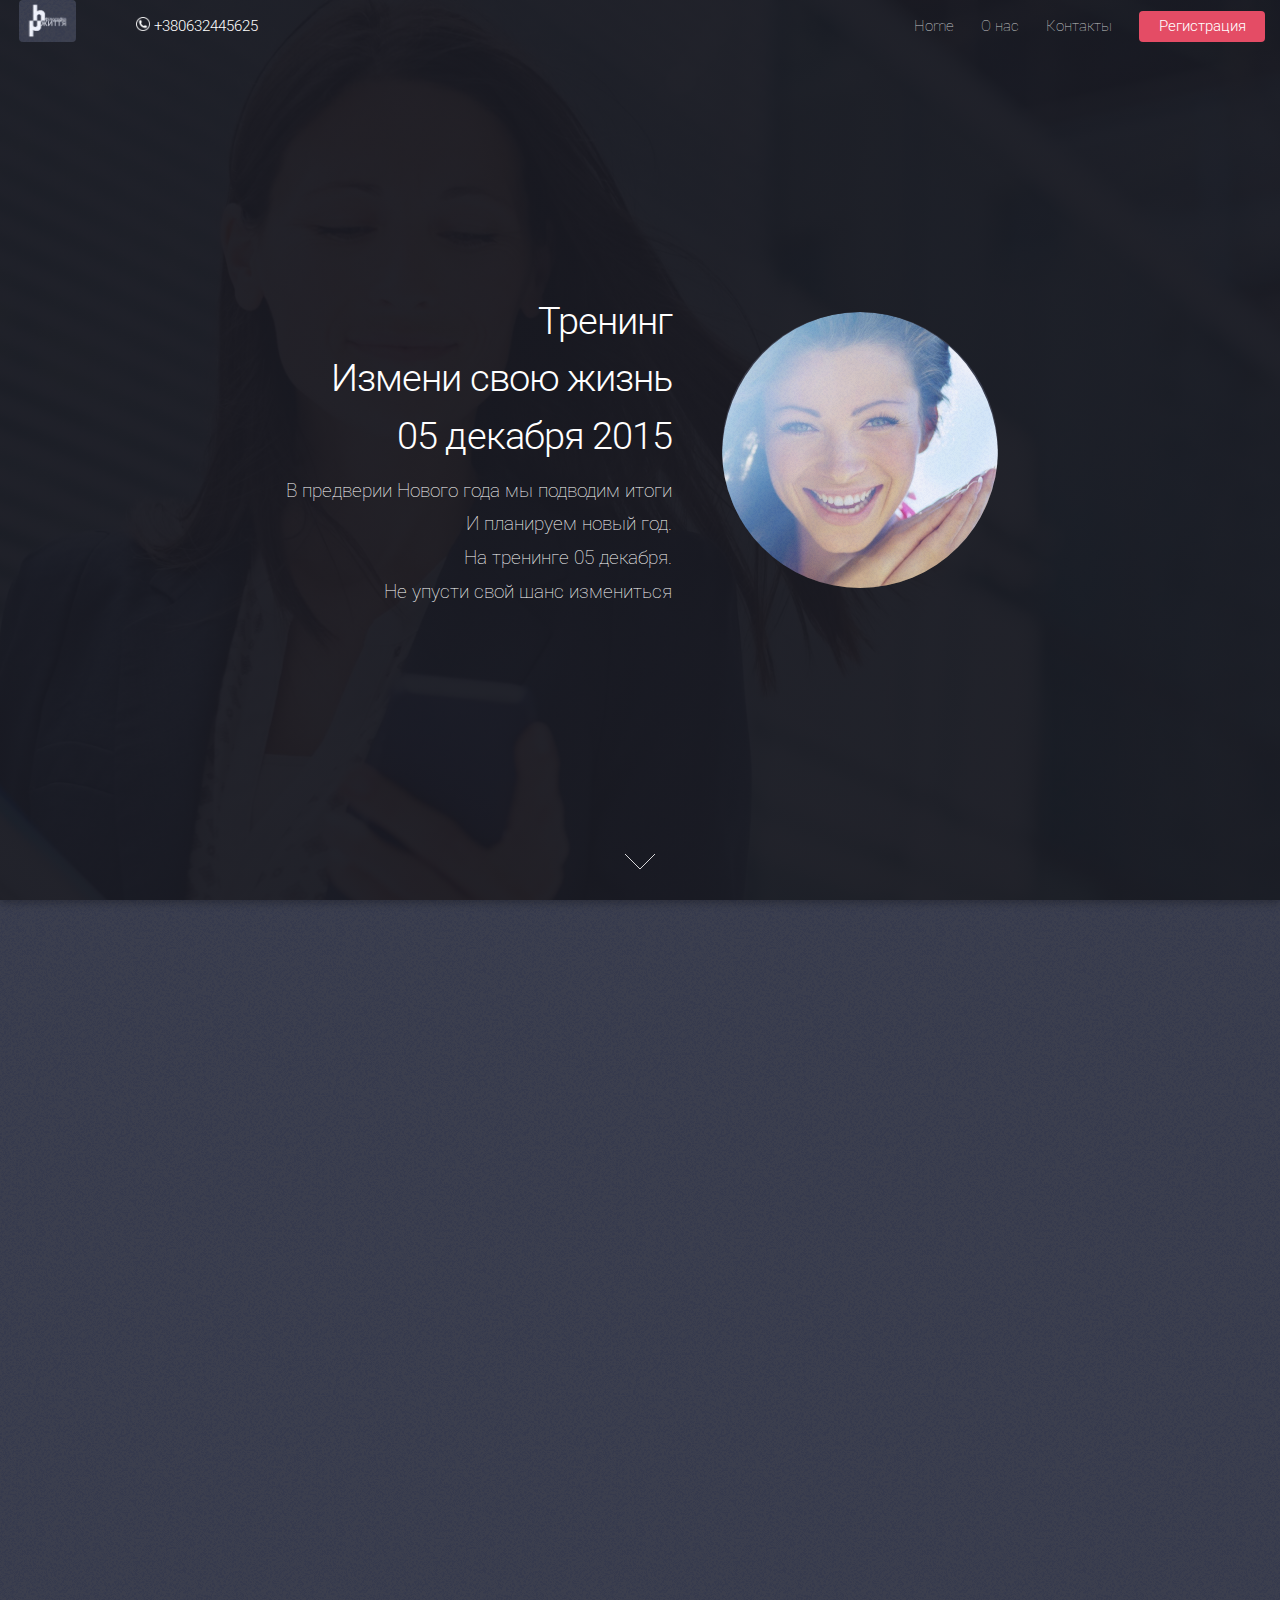
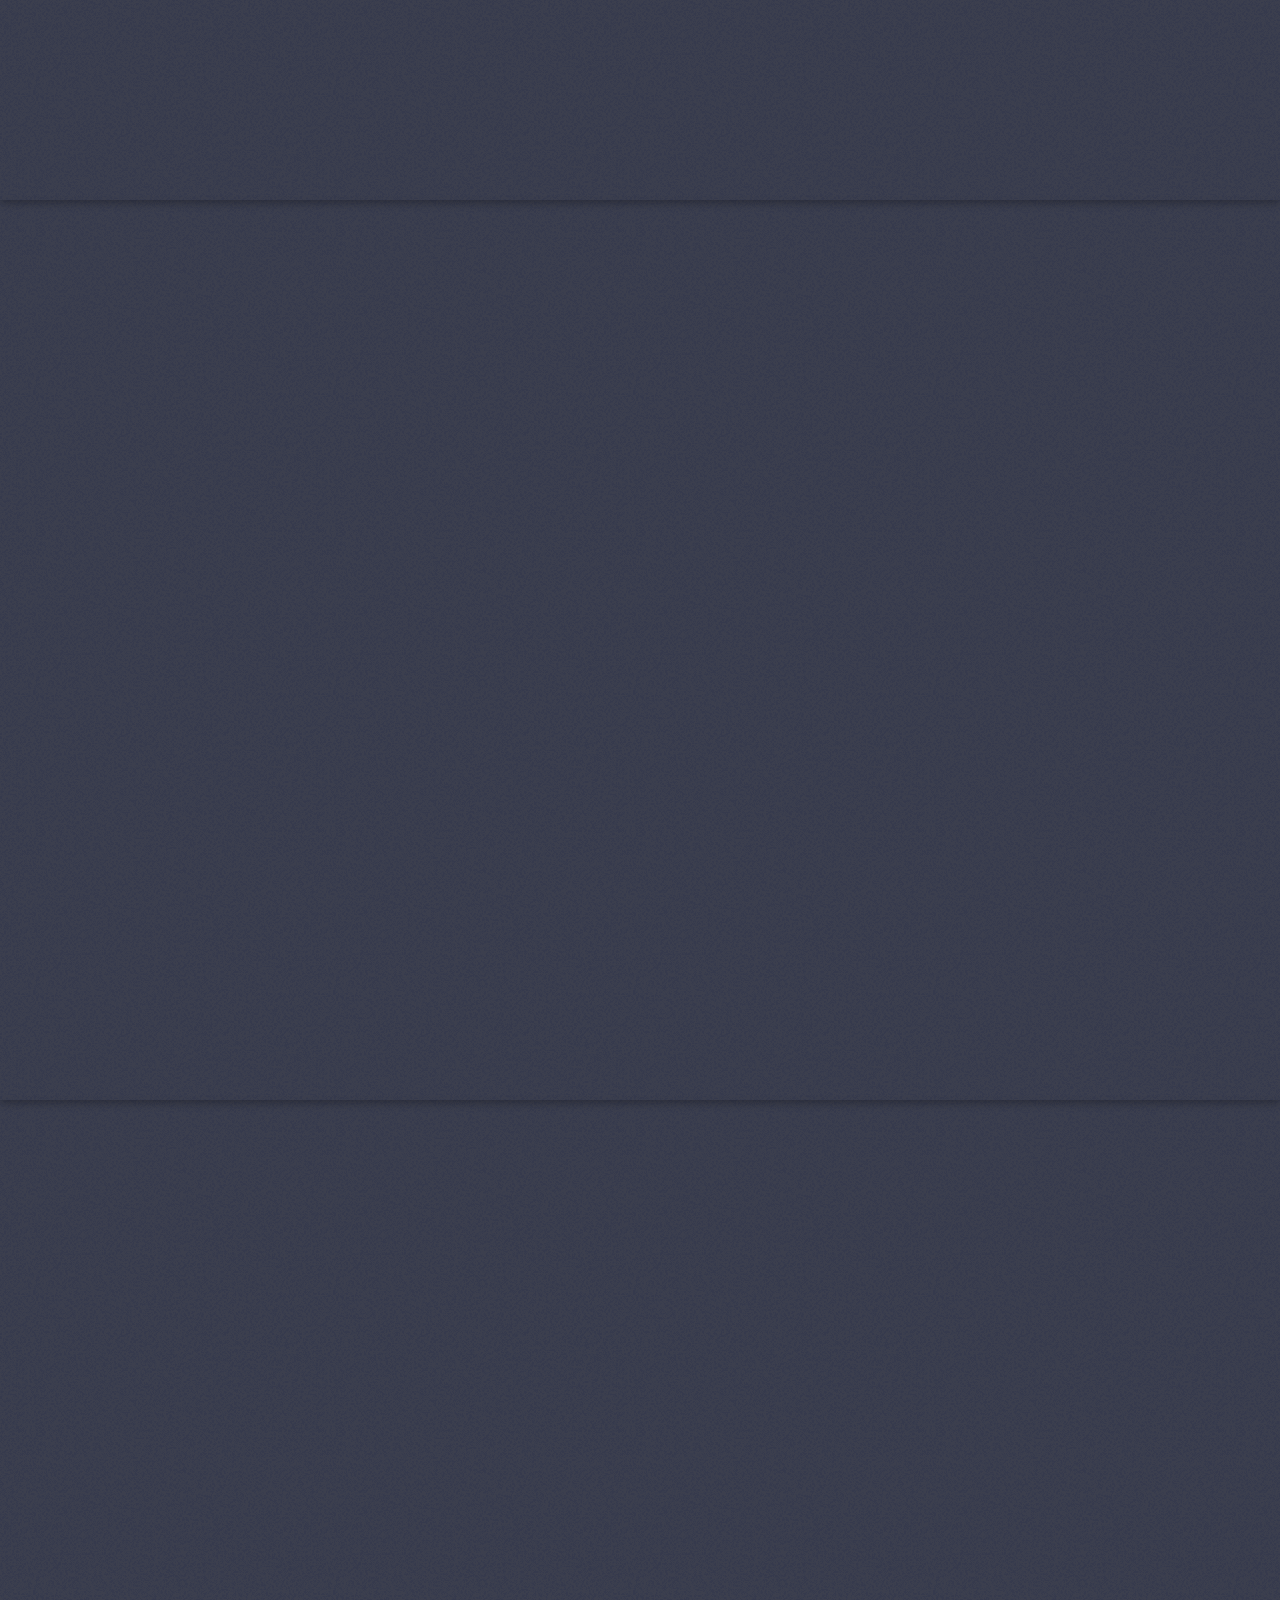
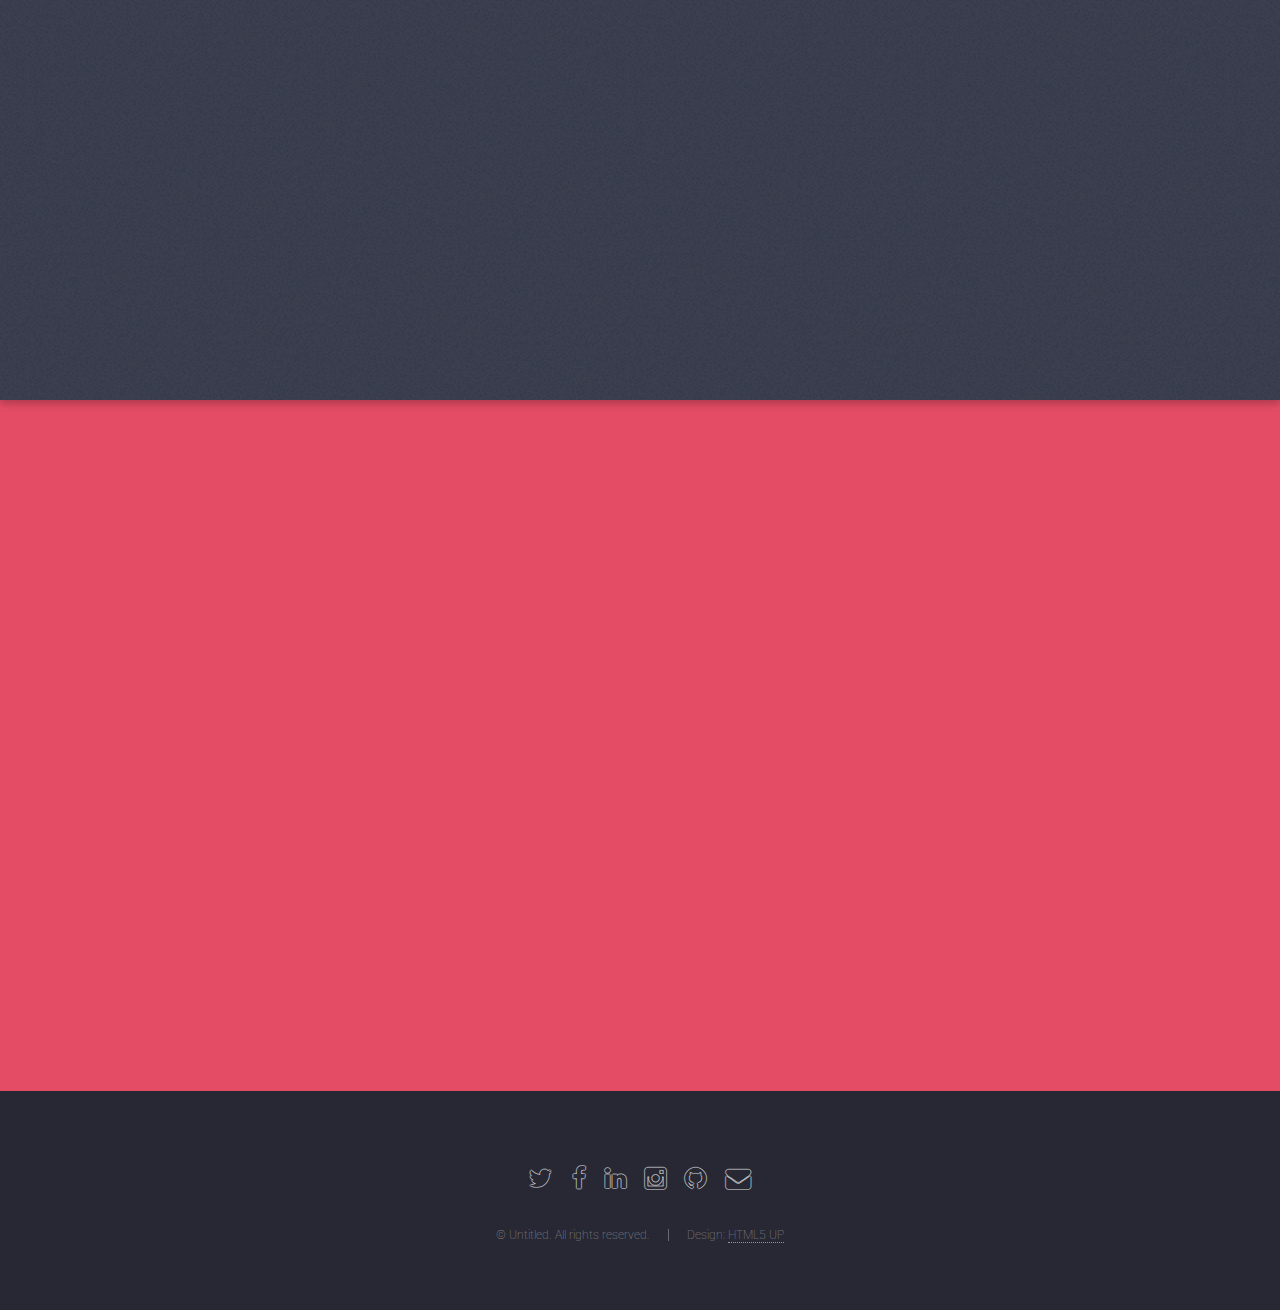
==== index.html @ bee0ef51 "First Deployment" ====
<!DOCTYPE HTML>
<!--
	Landed by HTML5 UP
	html5up.net | @n33co
	Free for personal and commercial use under the CCA 3.0 license (html5up.net/license)
-->
<html>
	<head>
		<title>PH філософія життя</title>
		<meta charset="utf-8" />
		<meta name="viewport" content="width=device-width, initial-scale=1" />
		<!--[if lte IE 8]><script src="assets/js/ie/html5shiv.js"></script><![endif]-->
		<link rel="stylesheet" href="assets/css/main.css" />
		<link href="images/favicon.png" rel="icon" type="image/x-icon" />
		<!--[if lte IE 9]><link rel="stylesheet" href="assets/css/ie9.css" /><![endif]-->
		<!--[if lte IE 8]><link rel="stylesheet" href="assets/css/ie8.css" /><![endif]-->
	</head>
	<body class="landing">
		<div id="page-wrapper">

			<!-- Header -->
				<header id="header">
				<div class="content">
					<h1 id="logo">
                        <a href="index.html"><span class="image"><img src="images/logo.png" alt="" /></span></a>
                        <div class="telep">
                            <img src="images/phone32.png">
                            <span>+380632445625 </span>
                        </div>
					</h1>
					</div>
					<nav id="nav">
						<ul>
							<li><a href="index.html">Home</a></li>
							<li><a href="left-sidebar.html">О нас</a></li>
							
							<li><a href="#five">Контакты</a></li>
							<li><a href="#five" class="button special">Регистрация</a></li>
						</ul>
					</nav>
				</header>

			<!-- Banner -->
				<section id="banner">
					<div class="content">
						<header>
							<h2>  Тренинг<br /> Измени свою жизнь<br /> 05 декабря 2015 </h2>
							<p>В предверии Нового года мы подводим итоги<br />
							И планируем новый год. <br />На тренинге 05 декабря.<br /> Не упусти свой шанс измениться</p>
						</header>
						<span class="image"><img src="images/pic01.jpg" alt="" /></span>
					</div>
					<a href="#one" class="goto-next scrolly">Далее</a>
				</section>

			<!-- One -->
				<section id="one" class="spotlight style1 bottom">
					<span class="image fit main"><img src="images/pic02.jpg" alt="" /></span>
					<div class="content">
						<div class="container">
							<div class="row">
								<div class="4u 12u$(medium)">
									<header>
										<h2>План тренинга</h2>
										<p>Часть 1</p>
									</header>
								</div>
								<div class="4u 12u$(medium)">
									<p>Что для вас есть счастье?<br />
									Почему вас не устраивает ваша нынешняя жизнь?<br />
									Как стать счастливой? <br />Что для этого надо делать, предпринимать?<br />
									Как строить отношения с окружающими людьми? По каким правилам?<br />
									</p>
								</div>
								<div class="4u$ 12u$(medium)">
									<p>Как жить в гармонии с собой и окружением?<br />
									Как понять, что ваша жизнь меняется?.</p>
								</div>
							</div>
						</div>
					</div>
					<a href="#two" class="goto-next scrolly">Next</a>
				</section>

			<!-- Two -->
				<section id="two" class="spotlight style2 right">
					<span class="image fit main"><img src="images/pic03.jpg" alt="" /></span>
					<div class="content">
						<header>
							<h2>С помощью техник тренинга вы сможете:</h2>

						</header>
						<ul>
							<li>видеть и привлекать к себе счастье и любовь;</li>
						<li>получить доступ к ресурсам, которые помогут вам воплотить все задуманное;</li>
						<li>гармонизировать свои отношения с окружающими людьми;</li>
						<li>стать той, какой вы хотите стать — счастливой;</li>
						<li>почувствовать вкус к жизни и привлекать в нее нужные вам события и людей.</li>
						</ul>
						<ul class="actions">
							<li><a href="#" class="button">Вверх</a></li>
						</ul>
					</div>
					<a href="#three" class="goto-next scrolly">Далее</a>
				</section>

			<!-- Three -->
				<section id="three" class="spotlight style3 left">
					<span class="image fit main bottom"><img src="images/pic04.jpg" alt="" /></span>
					<div class="content">
						<header>
							<h2>На тренинге вас ждет</h2>

						</header>
						<ul>
						<li>получение ресурсов, трансформация энергии;</li>

						<li>понимание истинного смысла второй половинки и привлечение ее в свою жизнь;</li>

						<li>появление «нового» в жизни, адаптация к изменениям;</li>

						<li>медитативные практики, обретение женской силы, могущества,сексуальности.</li>
						
						</ul>
						<ul class="actions">
							<li><a href="#" class="button">Вверх</a></li>
						</ul>
					</div>
					<a href="#five" class="goto-next scrolly">Далее</a>
				</section>

			

			<!-- Five -->
				<section id="five" class="wrapper style2 special fade">
					<div class="container">
						<header>
							<h2>Для записи на тренинг заполните форму ниже:</h2>
							<p>Стоимость тренинга до 20 ноября составляет 290 грн,<br /> после 20 ноября 350 грн,<br /> в день тренинга 500 грн</p>
						</header>
						<form class="container 50%" action="http://formspree.io/kyiv.ph@gmail.com" target="_blank" method="POST">

								<div class ="option_radio">
									<input type="radio"  name="pay_type" id = "350UAH" class="rb_pay" value="yearly bird" style="float:none;display: inline-block;margin-right: 0;">оплата 350 грн
								 	<input type="radio"  name="pay_type" id = "500UAH" class="rb_pay" value="full" style="float:none;display: inline-block;margin-right: 0;">оплата 500 грн
									<input type="radio"  name="pay_type" id = "100UAH" class="rb_pay" value="prepay" style="float:none;display: inline-block;margin-right: 0;">предоплата 100 грн
								</div>

							<div class="row uniform 50%">

								<div class="8u 12u$(xsmall)"><input type="text" name="name" id="name" placeholder="Как Вас зовут?" required /></div>
								<div class="8u 12u$(xsmall)"><input type="tel" name="phone" id="phone" placeholder="Контактный телефон" required /></div>
								<div class="8u 12u$(xsmall)"><input type="email" name="email" id="email" placeholder="Ваш Email адресс" required /></div>
								<input type="text" name="payment" id="payment_inField"/>
								<div class="4u$ 12u$(xsmall)"><input type="submit" value="Регистрация" class="fit special" id = "Make_subscribe" /></div>
							</div>
						</form>
					</div>
                    <form method="POST" action="https://www.liqpay.com/api/checkout" class="liquid_form"
                          accept-charset="utf-8" target="_blank">
                        <input type="hidden" name="data"  value="=="/>
                        <input type="hidden" name="signature"  value="="/>
                        <input type="submit" name="LiquidCall">
                    </form>

				</section>

			<!-- Footer -->
				<footer id="footer">
					<ul class="icons">
						<li><a href="#" class="icon alt fa-twitter"><span class="label">Twitter</span></a></li>
						<li><a href="#" class="icon alt fa-facebook"><span class="label">Facebook</span></a></li>
						<li><a href="#" class="icon alt fa-linkedin"><span class="label">LinkedIn</span></a></li>
						<li><a href="#" class="icon alt fa-instagram"><span class="label">Instagram</span></a></li>
						<li><a href="#" class="icon alt fa-github"><span class="label">GitHub</span></a></li>
						<li><a href="#" class="icon alt fa-envelope"><span class="label">Email</span></a></li>
					</ul>
					<ul class="copyright">
						<li>&copy; Untitled. All rights reserved.</li><li>Design: <a href="http://html5up.net">HTML5 UP</a></li>
					</ul>
				</footer>

		</div>

		<!-- Scripts -->
			<script src="assets/js/jquery.min.js"></script>
			<script src="assets/js/jquery.scrolly.min.js"></script>
			<script src="assets/js/jquery.dropotron.min.js"></script>
			<script src="assets/js/jquery.scrollex.min.js"></script>
			<script src="assets/js/skel.min.js"></script>
			<script src="assets/js/util.js"></script>
			<!--[if lte IE 8]><script src="assets/js/ie/respond.min.js"></script><![endif]-->
			<script src="assets/js/main.js"></script>

	</body>
</html>
---- assets/css/main.css ----
@import url("font-awesome.min.css");
@import url("http://fonts.googleapis.com/css?family=Roboto:100,300,100italic,300italic");

/*
	Landed by HTML5 UP
	html5up.net | @n33co
	Free for personal and commercial use under the CCA 3.0 license (html5up.net/license)
*/

/* Reset */

	html, body, div, span, applet, object, iframe, h1, h2, h3, h4, h5, h6, p, blockquote, pre, a, abbr, acronym, address, big, cite, code, del, dfn, em, img, ins, kbd, q, s, samp, small, strike, strong, sub, sup, tt, var, b, u, i, center, dl, dt, dd, ol, ul, li, fieldset, form, label, legend, table, caption, tbody, tfoot, thead, tr, th, td, article, aside, canvas, details, embed, figure, figcaption, footer, header, hgroup, menu, nav, output, ruby, section, summary, time, mark, audio, video {
		margin: 0;
		padding: 0;
		border: 0;
		font-size: 100%;
		font: inherit;
		vertical-align: baseline;
	}

	article, aside, details, figcaption, figure, footer, header, hgroup, menu, nav, section {
		display: block;
	}

	body {
		line-height: 1;
	}

	ol, ul {
		list-style: none;
	}

	blockquote, q {
		quotes: none;
	}

	blockquote:before, blockquote:after, q:before, q:after {
		content: '';
		content: none;
	}

	table {
		border-collapse: collapse;
		border-spacing: 0;
	}

	body {
		-webkit-text-size-adjust: none;
	}

/* Box Model */

	*, *:before, *:after {
		-moz-box-sizing: border-box;
		-webkit-box-sizing: border-box;
		box-sizing: border-box;
	}

/* Containers */

	.container {
		margin-left: auto;
		margin-right: auto;
	}

	.container.\31 25\25 {
		width: 100%;
		max-width: 87.5em;
		min-width: 70em;
	}

	.container.\37 5\25 {
		width: 52.5em;
	}

	.container.\35 0\25 {
		width: 35em;
	}

	.container.\32 5\25 {
		width: 17.5em;
	}

	.container {
		width: 70em;
	}

	@media screen and (max-width: 1680px) {

		.container.\31 25\25 {
			width: 100%;
			max-width: 87.5em;
			min-width: 70em;
		}

		.container.\37 5\25 {
			width: 52.5em;
		}

		.container.\35 0\25 {
			width: 35em;
		}

		.container.\32 5\25 {
			width: 17.5em;
		}

		.container {
			width: 70em;
		}

	}

	@media screen and (max-width: 1280px) {

		.container.\31 25\25 {
			width: 100%;
			max-width: 112.5%;
			min-width: 90%;
		}

		.container.\37 5\25 {
			width: 67.5%;
		}

		.container.\35 0\25 {
			width: 45%;
		}

		.container.\32 5\25 {
			width: 22.5%;
		}

		.container {
			width: 90%;
		}

	}

	@media screen and (max-width: 980px) {

		.container.\31 25\25 {
			width: 100%;
			max-width: 125%;
			min-width: 100%;
		}

		.container.\37 5\25 {
			width: 75%;
		}

		.container.\35 0\25 {
			width: 50%;
		}

		.container.\32 5\25 {
			width: 25%;
		}

		.container {
			width: 100% !important;
		}

	}

	@media screen and (max-width: 736px) {

		.container.\31 25\25 {
			width: 100%;
			max-width: 125%;
			min-width: 100%;
		}

		.container.\37 5\25 {
			width: 75%;
		}

		.container.\35 0\25 {
			width: 50%;
		}

		.container.\32 5\25 {
			width: 25%;
		}

		.container {
			width: 100% !important;
		}

	}

	@media screen and (max-width: 480px) {

		.container.\31 25\25 {
			width: 100%;
			max-width: 125%;
			min-width: 100%;
		}

		.container.\37 5\25 {
			width: 75%;
		}

		.container.\35 0\25 {
			width: 50%;
		}

		.container.\32 5\25 {
			width: 25%;
		}

		.container {
			width: 100% !important;
		}

	}

/* Grid */

	.row {
		border-bottom: solid 1px transparent;
		-moz-box-sizing: border-box;
		-webkit-box-sizing: border-box;
		box-sizing: border-box;
	}

	.row > * {
		float: left;
		-moz-box-sizing: border-box;
		-webkit-box-sizing: border-box;
		box-sizing: border-box;
	}

	.row:after, .row:before {
		content: '';
		display: block;
		clear: both;
		height: 0;
	}

	.row.uniform > * > :first-child {
		margin-top: 0;
	}

	.row.uniform > * > :last-child {
		margin-bottom: 0;
	}

	.row.\30 \25 > * {
		padding: 0 0 0 0em;
	}

	.row.\30 \25 {
		margin: 0 0 -1px 0em;
	}

	.row.uniform.\30 \25 > * {
		padding: 0em 0 0 0em;
	}

	.row.uniform.\30 \25 {
		margin: 0em 0 -1px 0em;
	}

	.row > * {
		padding: 0 0 0 2.5em;
	}

	.row {
		margin: 0 0 -1px -2.5em;
	}

	.row.uniform > * {
		padding: 2.5em 0 0 2.5em;
	}

	.row.uniform {
		margin: -2.5em 0 -1px -2.5em;
	}

	.row.\32 00\25 > * {
		padding: 0 0 0 5em;
	}

	.row.\32 00\25 {
		margin: 0 0 -1px -5em;
	}

	.row.uniform.\32 00\25 > * {
		padding: 5em 0 0 5em;
	}

	.row.uniform.\32 00\25 {
		margin: -5em 0 -1px -5em;
	}

	.row.\31 50\25 > * {
		padding: 0 0 0 3.75em;
	}

	.row.\31 50\25 {
		margin: 0 0 -1px -3.75em;
	}

	.row.uniform.\31 50\25 > * {
		padding: 3.75em 0 0 3.75em;
	}

	.row.uniform.\31 50\25 {
		margin: -3.75em 0 -1px -3.75em;
	}

	.row.\35 0\25 > * {
		padding: 0 0 0 1.25em;
	}

	.row.\35 0\25 {
		margin: 0 0 -1px -1.25em;
	}

	.row.uniform.\35 0\25 > * {
		padding: 1.25em 0 0 1.25em;
	}

	.row.uniform.\35 0\25 {
		margin: -1.25em 0 -1px -1.25em;
	}

	.row.\32 5\25 > * {
		padding: 0 0 0 0.625em;
	}

	.row.\32 5\25 {
		margin: 0 0 -1px -0.625em;
	}

	.row.uniform.\32 5\25 > * {
		padding: 0.625em 0 0 0.625em;
	}

	.row.uniform.\32 5\25 {
		margin: -0.625em 0 -1px -0.625em;
	}

	.\31 2u, .\31 2u\24 {
		width: 100%;
		clear: none;
		margin-left: 0;
	}

	.\31 1u, .\31 1u\24 {
		width: 91.6666666667%;
		clear: none;
		margin-left: 0;
	}

	.\31 0u, .\31 0u\24 {
		width: 83.3333333333%;
		clear: none;
		margin-left: 0;
	}

	.\39 u, .\39 u\24 {
		width: 75%;
		clear: none;
		margin-left: 0;
	}

	.\38 u, .\38 u\24 {
		width: 66.6666666667%;
		clear: none;
		margin-left: 0;
	}

	.\37 u, .\37 u\24 {
		width: 58.3333333333%;
		clear: none;
		margin-left: 0;
	}

	.\36 u, .\36 u\24 {
		width: 50%;
		clear: none;
		margin-left: 0;
	}

	.\35 u, .\35 u\24 {
		width: 41.6666666667%;
		clear: none;
		margin-left: 0;
	}

	.\34 u, .\34 u\24 {
		width: 33.3333333333%;
		clear: none;
		margin-left: 0;
	}

	.\33 u, .\33 u\24 {
		width: 25%;
		clear: none;
		margin-left: 0;
	}

	.\32 u, .\32 u\24 {
		width: 16.6666666667%;
		clear: none;
		margin-left: 0;
	}

	.\31 u, .\31 u\24 {
		width: 8.3333333333%;
		clear: none;
		margin-left: 0;
	}

	.\31 2u\24 + *,
	.\31 1u\24 + *,
	.\31 0u\24 + *,
	.\39 u\24 + *,
	.\38 u\24 + *,
	.\37 u\24 + *,
	.\36 u\24 + *,
	.\35 u\24 + *,
	.\34 u\24 + *,
	.\33 u\24 + *,
	.\32 u\24 + *,
	.\31 u\24 + * {
		clear: left;
	}

	.\-11u {
		margin-left: 91.66667%;
	}

	.\-10u {
		margin-left: 83.33333%;
	}

	.\-9u {
		margin-left: 75%;
	}

	.\-8u {
		margin-left: 66.66667%;
	}

	.\-7u {
		margin-left: 58.33333%;
	}

	.\-6u {
		margin-left: 50%;
	}

	.\-5u {
		margin-left: 41.66667%;
	}

	.\-4u {
		margin-left: 33.33333%;
	}

	.\-3u {
		margin-left: 25%;
	}

	.\-2u {
		margin-left: 16.66667%;
	}

	.\-1u {
		margin-left: 8.33333%;
	}

	@media screen and (max-width: 1680px) {

		.row > * {
			padding: 0 0 0 2.5em;
		}

		.row {
			margin: 0 0 -1px -2.5em;
		}

		.row.uniform > * {
			padding: 2.5em 0 0 2.5em;
		}

		.row.uniform {
			margin: -2.5em 0 -1px -2.5em;
		}

		.row.\32 00\25 > * {
			padding: 0 0 0 5em;
		}

		.row.\32 00\25 {
			margin: 0 0 -1px -5em;
		}

		.row.uniform.\32 00\25 > * {
			padding: 5em 0 0 5em;
		}

		.row.uniform.\32 00\25 {
			margin: -5em 0 -1px -5em;
		}

		.row.\31 50\25 > * {
			padding: 0 0 0 3.75em;
		}

		.row.\31 50\25 {
			margin: 0 0 -1px -3.75em;
		}

		.row.uniform.\31 50\25 > * {
			padding: 3.75em 0 0 3.75em;
		}

		.row.uniform.\31 50\25 {
			margin: -3.75em 0 -1px -3.75em;
		}

		.row.\35 0\25 > * {
			padding: 0 0 0 1.25em;
		}

		.row.\35 0\25 {
			margin: 0 0 -1px -1.25em;
		}

		.row.uniform.\35 0\25 > * {
			padding: 1.25em 0 0 1.25em;
		}

		.row.uniform.\35 0\25 {
			margin: -1.25em 0 -1px -1.25em;
		}

		.row.\32 5\25 > * {
			padding: 0 0 0 0.625em;
		}

		.row.\32 5\25 {
			margin: 0 0 -1px -0.625em;
		}

		.row.uniform.\32 5\25 > * {
			padding: 0.625em 0 0 0.625em;
		}

		.row.uniform.\32 5\25 {
			margin: -0.625em 0 -1px -0.625em;
		}

		.\31 2u\28xlarge\29, .\31 2u\24\28xlarge\29 {
			width: 100%;
			clear: none;
			margin-left: 0;
		}

		.\31 1u\28xlarge\29, .\31 1u\24\28xlarge\29 {
			width: 91.6666666667%;
			clear: none;
			margin-left: 0;
		}

		.\31 0u\28xlarge\29, .\31 0u\24\28xlarge\29 {
			width: 83.3333333333%;
			clear: none;
			margin-left: 0;
		}

		.\39 u\28xlarge\29, .\39 u\24\28xlarge\29 {
			width: 75%;
			clear: none;
			margin-left: 0;
		}

		.\38 u\28xlarge\29, .\38 u\24\28xlarge\29 {
			width: 66.6666666667%;
			clear: none;
			margin-left: 0;
		}

		.\37 u\28xlarge\29, .\37 u\24\28xlarge\29 {
			width: 58.3333333333%;
			clear: none;
			margin-left: 0;
		}

		.\36 u\28xlarge\29, .\36 u\24\28xlarge\29 {
			width: 50%;
			clear: none;
			margin-left: 0;
		}

		.\35 u\28xlarge\29, .\35 u\24\28xlarge\29 {
			width: 41.6666666667%;
			clear: none;
			margin-left: 0;
		}

		.\34 u\28xlarge\29, .\34 u\24\28xlarge\29 {
			width: 33.3333333333%;
			clear: none;
			margin-left: 0;
		}

		.\33 u\28xlarge\29, .\33 u\24\28xlarge\29 {
			width: 25%;
			clear: none;
			margin-left: 0;
		}

		.\32 u\28xlarge\29, .\32 u\24\28xlarge\29 {
			width: 16.6666666667%;
			clear: none;
			margin-left: 0;
		}

		.\31 u\28xlarge\29, .\31 u\24\28xlarge\29 {
			width: 8.3333333333%;
			clear: none;
			margin-left: 0;
		}

		.\31 2u\24\28xlarge\29 + *,
		.\31 1u\24\28xlarge\29 + *,
		.\31 0u\24\28xlarge\29 + *,
		.\39 u\24\28xlarge\29 + *,
		.\38 u\24\28xlarge\29 + *,
		.\37 u\24\28xlarge\29 + *,
		.\36 u\24\28xlarge\29 + *,
		.\35 u\24\28xlarge\29 + *,
		.\34 u\24\28xlarge\29 + *,
		.\33 u\24\28xlarge\29 + *,
		.\32 u\24\28xlarge\29 + *,
		.\31 u\24\28xlarge\29 + * {
			clear: left;
		}

		.\-11u\28xlarge\29 {
			margin-left: 91.66667%;
		}

		.\-10u\28xlarge\29 {
			margin-left: 83.33333%;
		}

		.\-9u\28xlarge\29 {
			margin-left: 75%;
		}

		.\-8u\28xlarge\29 {
			margin-left: 66.66667%;
		}

		.\-7u\28xlarge\29 {
			margin-left: 58.33333%;
		}

		.\-6u\28xlarge\29 {
			margin-left: 50%;
		}

		.\-5u\28xlarge\29 {
			margin-left: 41.66667%;
		}

		.\-4u\28xlarge\29 {
			margin-left: 33.33333%;
		}

		.\-3u\28xlarge\29 {
			margin-left: 25%;
		}

		.\-2u\28xlarge\29 {
			margin-left: 16.66667%;
		}

		.\-1u\28xlarge\29 {
			margin-left: 8.33333%;
		}

	}

	@media screen and (max-width: 1280px) {

		.row > * {
			padding: 0 0 0 2.5em;
		}

		.row {
			margin: 0 0 -1px -2.5em;
		}

		.row.uniform > * {
			padding: 2.5em 0 0 2.5em;
		}

		.row.uniform {
			margin: -2.5em 0 -1px -2.5em;
		}

		.row.\32 00\25 > * {
			padding: 0 0 0 5em;
		}

		.row.\32 00\25 {
			margin: 0 0 -1px -5em;
		}

		.row.uniform.\32 00\25 > * {
			padding: 5em 0 0 5em;
		}

		.row.uniform.\32 00\25 {
			margin: -5em 0 -1px -5em;
		}

		.row.\31 50\25 > * {
			padding: 0 0 0 3.75em;
		}

		.row.\31 50\25 {
			margin: 0 0 -1px -3.75em;
		}

		.row.uniform.\31 50\25 > * {
			padding: 3.75em 0 0 3.75em;
		}

		.row.uniform.\31 50\25 {
			margin: -3.75em 0 -1px -3.75em;
		}

		.row.\35 0\25 > * {
			padding: 0 0 0 1.25em;
		}

		.row.\35 0\25 {
			margin: 0 0 -1px -1.25em;
		}

		.row.uniform.\35 0\25 > * {
			padding: 1.25em 0 0 1.25em;
		}

		.row.uniform.\35 0\25 {
			margin: -1.25em 0 -1px -1.25em;
		}

		.row.\32 5\25 > * {
			padding: 0 0 0 0.625em;
		}

		.row.\32 5\25 {
			margin: 0 0 -1px -0.625em;
		}

		.row.uniform.\32 5\25 > * {
			padding: 0.625em 0 0 0.625em;
		}

		.row.uniform.\32 5\25 {
			margin: -0.625em 0 -1px -0.625em;
		}

		.\31 2u\28large\29, .\31 2u\24\28large\29 {
			width: 100%;
			clear: none;
			margin-left: 0;
		}

		.\31 1u\28large\29, .\31 1u\24\28large\29 {
			width: 91.6666666667%;
			clear: none;
			margin-left: 0;
		}

		.\31 0u\28large\29, .\31 0u\24\28large\29 {
			width: 83.3333333333%;
			clear: none;
			margin-left: 0;
		}

		.\39 u\28large\29, .\39 u\24\28large\29 {
			width: 75%;
			clear: none;
			margin-left: 0;
		}

		.\38 u\28large\29, .\38 u\24\28large\29 {
			width: 66.6666666667%;
			clear: none;
			margin-left: 0;
		}

		.\37 u\28large\29, .\37 u\24\28large\29 {
			width: 58.3333333333%;
			clear: none;
			margin-left: 0;
		}

		.\36 u\28large\29, .\36 u\24\28large\29 {
			width: 50%;
			clear: none;
			margin-left: 0;
		}

		.\35 u\28large\29, .\35 u\24\28large\29 {
			width: 41.6666666667%;
			clear: none;
			margin-left: 0;
		}

		.\34 u\28large\29, .\34 u\24\28large\29 {
			width: 33.3333333333%;
			clear: none;
			margin-left: 0;
		}

		.\33 u\28large\29, .\33 u\24\28large\29 {
			width: 25%;
			clear: none;
			margin-left: 0;
		}

		.\32 u\28large\29, .\32 u\24\28large\29 {
			width: 16.6666666667%;
			clear: none;
			margin-left: 0;
		}

		.\31 u\28large\29, .\31 u\24\28large\29 {
			width: 8.3333333333%;
			clear: none;
			margin-left: 0;
		}

		.\31 2u\24\28large\29 + *,
		.\31 1u\24\28large\29 + *,
		.\31 0u\24\28large\29 + *,
		.\39 u\24\28large\29 + *,
		.\38 u\24\28large\29 + *,
		.\37 u\24\28large\29 + *,
		.\36 u\24\28large\29 + *,
		.\35 u\24\28large\29 + *,
		.\34 u\24\28large\29 + *,
		.\33 u\24\28large\29 + *,
		.\32 u\24\28large\29 + *,
		.\31 u\24\28large\29 + * {
			clear: left;
		}

		.\-11u\28large\29 {
			margin-left: 91.66667%;
		}

		.\-10u\28large\29 {
			margin-left: 83.33333%;
		}

		.\-9u\28large\29 {
			margin-left: 75%;
		}

		.\-8u\28large\29 {
			margin-left: 66.66667%;
		}

		.\-7u\28large\29 {
			margin-left: 58.33333%;
		}

		.\-6u\28large\29 {
			margin-left: 50%;
		}

		.\-5u\28large\29 {
			margin-left: 41.66667%;
		}

		.\-4u\28large\29 {
			margin-left: 33.33333%;
		}

		.\-3u\28large\29 {
			margin-left: 25%;
		}

		.\-2u\28large\29 {
			margin-left: 16.66667%;
		}

		.\-1u\28large\29 {
			margin-left: 8.33333%;
		}

	}

	@media screen and (max-width: 980px) {

		.row > * {
			padding: 0 0 0 2.5em;
		}

		.row {
			margin: 0 0 -1px -2.5em;
		}

		.row.uniform > * {
			padding: 2.5em 0 0 2.5em;
		}

		.row.uniform {
			margin: -2.5em 0 -1px -2.5em;
		}

		.row.\32 00\25 > * {
			padding: 0 0 0 5em;
		}

		.row.\32 00\25 {
			margin: 0 0 -1px -5em;
		}

		.row.uniform.\32 00\25 > * {
			padding: 5em 0 0 5em;
		}

		.row.uniform.\32 00\25 {
			margin: -5em 0 -1px -5em;
		}

		.row.\31 50\25 > * {
			padding: 0 0 0 3.75em;
		}

		.row.\31 50\25 {
			margin: 0 0 -1px -3.75em;
		}

		.row.uniform.\31 50\25 > * {
			padding: 3.75em 0 0 3.75em;
		}

		.row.uniform.\31 50\25 {
			margin: -3.75em 0 -1px -3.75em;
		}

		.row.\35 0\25 > * {
			padding: 0 0 0 1.25em;
		}

		.row.\35 0\25 {
			margin: 0 0 -1px -1.25em;
		}

		.row.uniform.\35 0\25 > * {
			padding: 1.25em 0 0 1.25em;
		}

		.row.uniform.\35 0\25 {
			margin: -1.25em 0 -1px -1.25em;
		}

		.row.\32 5\25 > * {
			padding: 0 0 0 0.625em;
		}

		.row.\32 5\25 {
			margin: 0 0 -1px -0.625em;
		}

		.row.uniform.\32 5\25 > * {
			padding: 0.625em 0 0 0.625em;
		}

		.row.uniform.\32 5\25 {
			margin: -0.625em 0 -1px -0.625em;
		}

		.\31 2u\28medium\29, .\31 2u\24\28medium\29 {
			width: 100%;
			clear: none;
			margin-left: 0;
		}

		.\31 1u\28medium\29, .\31 1u\24\28medium\29 {
			width: 91.6666666667%;
			clear: none;
			margin-left: 0;
		}

		.\31 0u\28medium\29, .\31 0u\24\28medium\29 {
			width: 83.3333333333%;
			clear: none;
			margin-left: 0;
		}

		.\39 u\28medium\29, .\39 u\24\28medium\29 {
			width: 75%;
			clear: none;
			margin-left: 0;
		}

		.\38 u\28medium\29, .\38 u\24\28medium\29 {
			width: 66.6666666667%;
			clear: none;
			margin-left: 0;
		}

		.\37 u\28medium\29, .\37 u\24\28medium\29 {
			width: 58.3333333333%;
			clear: none;
			margin-left: 0;
		}

		.\36 u\28medium\29, .\36 u\24\28medium\29 {
			width: 50%;
			clear: none;
			margin-left: 0;
		}

		.\35 u\28medium\29, .\35 u\24\28medium\29 {
			width: 41.6666666667%;
			clear: none;
			margin-left: 0;
		}

		.\34 u\28medium\29, .\34 u\24\28medium\29 {
			width: 33.3333333333%;
			clear: none;
			margin-left: 0;
		}

		.\33 u\28medium\29, .\33 u\24\28medium\29 {
			width: 25%;
			clear: none;
			margin-left: 0;
		}

		.\32 u\28medium\29, .\32 u\24\28medium\29 {
			width: 16.6666666667%;
			clear: none;
			margin-left: 0;
		}

		.\31 u\28medium\29, .\31 u\24\28medium\29 {
			width: 8.3333333333%;
			clear: none;
			margin-left: 0;
		}

		.\31 2u\24\28medium\29 + *,
		.\31 1u\24\28medium\29 + *,
		.\31 0u\24\28medium\29 + *,
		.\39 u\24\28medium\29 + *,
		.\38 u\24\28medium\29 + *,
		.\37 u\24\28medium\29 + *,
		.\36 u\24\28medium\29 + *,
		.\35 u\24\28medium\29 + *,
		.\34 u\24\28medium\29 + *,
		.\33 u\24\28medium\29 + *,
		.\32 u\24\28medium\29 + *,
		.\31 u\24\28medium\29 + * {
			clear: left;
		}

		.\-11u\28medium\29 {
			margin-left: 91.66667%;
		}

		.\-10u\28medium\29 {
			margin-left: 83.33333%;
		}

		.\-9u\28medium\29 {
			margin-left: 75%;
		}

		.\-8u\28medium\29 {
			margin-left: 66.66667%;
		}

		.\-7u\28medium\29 {
			margin-left: 58.33333%;
		}

		.\-6u\28medium\29 {
			margin-left: 50%;
		}

		.\-5u\28medium\29 {
			margin-left: 41.66667%;
		}

		.\-4u\28medium\29 {
			margin-left: 33.33333%;
		}

		.\-3u\28medium\29 {
			margin-left: 25%;
		}

		.\-2u\28medium\29 {
			margin-left: 16.66667%;
		}

		.\-1u\28medium\29 {
			margin-left: 8.33333%;
		}

	}

	@media screen and (max-width: 736px) {

		.row > * {
			padding: 0 0 0 2.5em;
		}

		.row {
			margin: 0 0 -1px -2.5em;
		}

		.row.uniform > * {
			padding: 2.5em 0 0 2.5em;
		}

		.row.uniform {
			margin: -2.5em 0 -1px -2.5em;
		}

		.row.\32 00\25 > * {
			padding: 0 0 0 5em;
		}

		.row.\32 00\25 {
			margin: 0 0 -1px -5em;
		}

		.row.uniform.\32 00\25 > * {
			padding: 5em 0 0 5em;
		}

		.row.uniform.\32 00\25 {
			margin: -5em 0 -1px -5em;
		}

		.row.\31 50\25 > * {
			padding: 0 0 0 3.75em;
		}

		.row.\31 50\25 {
			margin: 0 0 -1px -3.75em;
		}

		.row.uniform.\31 50\25 > * {
			padding: 3.75em 0 0 3.75em;
		}

		.row.uniform.\31 50\25 {
			margin: -3.75em 0 -1px -3.75em;
		}

		.row.\35 0\25 > * {
			padding: 0 0 0 1.25em;
		}

		.row.\35 0\25 {
			margin: 0 0 -1px -1.25em;
		}

		.row.uniform.\35 0\25 > * {
			padding: 1.25em 0 0 1.25em;
		}

		.row.uniform.\35 0\25 {
			margin: -1.25em 0 -1px -1.25em;
		}

		.row.\32 5\25 > * {
			padding: 0 0 0 0.625em;
		}

		.row.\32 5\25 {
			margin: 0 0 -1px -0.625em;
		}

		.row.uniform.\32 5\25 > * {
			padding: 0.625em 0 0 0.625em;
		}

		.row.uniform.\32 5\25 {
			margin: -0.625em 0 -1px -0.625em;
		}

		.\31 2u\28small\29, .\31 2u\24\28small\29 {
			width: 100%;
			clear: none;
			margin-left: 0;
		}

		.\31 1u\28small\29, .\31 1u\24\28small\29 {
			width: 91.6666666667%;
			clear: none;
			margin-left: 0;
		}

		.\31 0u\28small\29, .\31 0u\24\28small\29 {
			width: 83.3333333333%;
			clear: none;
			margin-left: 0;
		}

		.\39 u\28small\29, .\39 u\24\28small\29 {
			width: 75%;
			clear: none;
			margin-left: 0;
		}

		.\38 u\28small\29, .\38 u\24\28small\29 {
			width: 66.6666666667%;
			clear: none;
			margin-left: 0;
		}

		.\37 u\28small\29, .\37 u\24\28small\29 {
			width: 58.3333333333%;
			clear: none;
			margin-left: 0;
		}

		.\36 u\28small\29, .\36 u\24\28small\29 {
			width: 50%;
			clear: none;
			margin-left: 0;
		}

		.\35 u\28small\29, .\35 u\24\28small\29 {
			width: 41.6666666667%;
			clear: none;
			margin-left: 0;
		}

		.\34 u\28small\29, .\34 u\24\28small\29 {
			width: 33.3333333333%;
			clear: none;
			margin-left: 0;
		}

		.\33 u\28small\29, .\33 u\24\28small\29 {
			width: 25%;
			clear: none;
			margin-left: 0;
		}

		.\32 u\28small\29, .\32 u\24\28small\29 {
			width: 16.6666666667%;
			clear: none;
			margin-left: 0;
		}

		.\31 u\28small\29, .\31 u\24\28small\29 {
			width: 8.3333333333%;
			clear: none;
			margin-left: 0;
		}

		.\31 2u\24\28small\29 + *,
		.\31 1u\24\28small\29 + *,
		.\31 0u\24\28small\29 + *,
		.\39 u\24\28small\29 + *,
		.\38 u\24\28small\29 + *,
		.\37 u\24\28small\29 + *,
		.\36 u\24\28small\29 + *,
		.\35 u\24\28small\29 + *,
		.\34 u\24\28small\29 + *,
		.\33 u\24\28small\29 + *,
		.\32 u\24\28small\29 + *,
		.\31 u\24\28small\29 + * {
			clear: left;
		}

		.\-11u\28small\29 {
			margin-left: 91.66667%;
		}

		.\-10u\28small\29 {
			margin-left: 83.33333%;
		}

		.\-9u\28small\29 {
			margin-left: 75%;
		}

		.\-8u\28small\29 {
			margin-left: 66.66667%;
		}

		.\-7u\28small\29 {
			margin-left: 58.33333%;
		}

		.\-6u\28small\29 {
			margin-left: 50%;
		}

		.\-5u\28small\29 {
			margin-left: 41.66667%;
		}

		.\-4u\28small\29 {
			margin-left: 33.33333%;
		}

		.\-3u\28small\29 {
			margin-left: 25%;
		}

		.\-2u\28small\29 {
			margin-left: 16.66667%;
		}

		.\-1u\28small\29 {
			margin-left: 8.33333%;
		}

	}

	@media screen and (max-width: 480px) {

		.row > * {
			padding: 0 0 0 2.5em;
		}

		.row {
			margin: 0 0 -1px -2.5em;
		}

		.row.uniform > * {
			padding: 2.5em 0 0 2.5em;
		}

		.row.uniform {
			margin: -2.5em 0 -1px -2.5em;
		}

		.row.\32 00\25 > * {
			padding: 0 0 0 5em;
		}

		.row.\32 00\25 {
			margin: 0 0 -1px -5em;
		}

		.row.uniform.\32 00\25 > * {
			padding: 5em 0 0 5em;
		}

		.row.uniform.\32 00\25 {
			margin: -5em 0 -1px -5em;
		}

		.row.\31 50\25 > * {
			padding: 0 0 0 3.75em;
		}

		.row.\31 50\25 {
			margin: 0 0 -1px -3.75em;
		}

		.row.uniform.\31 50\25 > * {
			padding: 3.75em 0 0 3.75em;
		}

		.row.uniform.\31 50\25 {
			margin: -3.75em 0 -1px -3.75em;
		}

		.row.\35 0\25 > * {
			padding: 0 0 0 1.25em;
		}

		.row.\35 0\25 {
			margin: 0 0 -1px -1.25em;
		}

		.row.uniform.\35 0\25 > * {
			padding: 1.25em 0 0 1.25em;
		}

		.row.uniform.\35 0\25 {
			margin: -1.25em 0 -1px -1.25em;
		}

		.row.\32 5\25 > * {
			padding: 0 0 0 0.625em;
		}

		.row.\32 5\25 {
			margin: 0 0 -1px -0.625em;
		}

		.row.uniform.\32 5\25 > * {
			padding: 0.625em 0 0 0.625em;
		}

		.row.uniform.\32 5\25 {
			margin: -0.625em 0 -1px -0.625em;
		}

		.\31 2u\28xsmall\29, .\31 2u\24\28xsmall\29 {
			width: 100%;
			clear: none;
			margin-left: 0;
		}

		.\31 1u\28xsmall\29, .\31 1u\24\28xsmall\29 {
			width: 91.6666666667%;
			clear: none;
			margin-left: 0;
		}

		.\31 0u\28xsmall\29, .\31 0u\24\28xsmall\29 {
			width: 83.3333333333%;
			clear: none;
			margin-left: 0;
		}

		.\39 u\28xsmall\29, .\39 u\24\28xsmall\29 {
			width: 75%;
			clear: none;
			margin-left: 0;
		}

		.\38 u\28xsmall\29, .\38 u\24\28xsmall\29 {
			width: 66.6666666667%;
			clear: none;
			margin-left: 0;
		}

		.\37 u\28xsmall\29, .\37 u\24\28xsmall\29 {
			width: 58.3333333333%;
			clear: none;
			margin-left: 0;
		}

		.\36 u\28xsmall\29, .\36 u\24\28xsmall\29 {
			width: 50%;
			clear: none;
			margin-left: 0;
		}

		.\35 u\28xsmall\29, .\35 u\24\28xsmall\29 {
			width: 41.6666666667%;
			clear: none;
			margin-left: 0;
		}

		.\34 u\28xsmall\29, .\34 u\24\28xsmall\29 {
			width: 33.3333333333%;
			clear: none;
			margin-left: 0;
		}

		.\33 u\28xsmall\29, .\33 u\24\28xsmall\29 {
			width: 25%;
			clear: none;
			margin-left: 0;
		}

		.\32 u\28xsmall\29, .\32 u\24\28xsmall\29 {
			width: 16.6666666667%;
			clear: none;
			margin-left: 0;
		}

		.\31 u\28xsmall\29, .\31 u\24\28xsmall\29 {
			width: 8.3333333333%;
			clear: none;
			margin-left: 0;
		}

		.\31 2u\24\28xsmall\29 + *,
		.\31 1u\24\28xsmall\29 + *,
		.\31 0u\24\28xsmall\29 + *,
		.\39 u\24\28xsmall\29 + *,
		.\38 u\24\28xsmall\29 + *,
		.\37 u\24\28xsmall\29 + *,
		.\36 u\24\28xsmall\29 + *,
		.\35 u\24\28xsmall\29 + *,
		.\34 u\24\28xsmall\29 + *,
		.\33 u\24\28xsmall\29 + *,
		.\32 u\24\28xsmall\29 + *,
		.\31 u\24\28xsmall\29 + * {
			clear: left;
		}

		.\-11u\28xsmall\29 {
			margin-left: 91.66667%;
		}

		.\-10u\28xsmall\29 {
			margin-left: 83.33333%;
		}

		.\-9u\28xsmall\29 {
			margin-left: 75%;
		}

		.\-8u\28xsmall\29 {
			margin-left: 66.66667%;
		}

		.\-7u\28xsmall\29 {
			margin-left: 58.33333%;
		}

		.\-6u\28xsmall\29 {
			margin-left: 50%;
		}

		.\-5u\28xsmall\29 {
			margin-left: 41.66667%;
		}

		.\-4u\28xsmall\29 {
			margin-left: 33.33333%;
		}

		.\-3u\28xsmall\29 {
			margin-left: 25%;
		}

		.\-2u\28xsmall\29 {
			margin-left: 16.66667%;
		}

		.\-1u\28xsmall\29 {
			margin-left: 8.33333%;
		}

	}

/* Basic */

	html, body {
		background: #1c1d26;
	}

	body.is-loading *, body.is-loading *:before, body.is-loading *:after {
		-moz-animation: none !important;
		-webkit-animation: none !important;
		-ms-animation: none !important;
		animation: none !important;
		-moz-transition: none !important;
		-webkit-transition: none !important;
		-ms-transition: none !important;
		transition: none !important;
	}

	body, input, select, textarea {
		color: rgba(255, 255, 255, 0.75);
		font-family: "Roboto", Helvetica, sans-serif;
		font-size: 15pt;
		font-weight: 100;
		line-height: 1.75em;
	}

	a {
		-moz-transition: border-color 0.2s ease-in-out, color 0.2s ease-in-out;
		-webkit-transition: border-color 0.2s ease-in-out, color 0.2s ease-in-out;
		-ms-transition: border-color 0.2s ease-in-out, color 0.2s ease-in-out;
		transition: border-color 0.2s ease-in-out, color 0.2s ease-in-out;
		border-bottom: dotted 1px;
		color: #e44c65;
		text-decoration: none;
	}

		a:hover {
			color: #e44c65 !important;
			border-bottom-color: transparent;
		}

	strong, b {
		color: #ffffff;
		font-weight: 300;
	}

	em, i {
		font-style: italic;
	}

	p {
		margin: 0 0 2em 0;
	}

	h1, h2, h3, h4, h5, h6 {
		color: #ffffff;
		font-weight: 300;
		line-height: 1em;
		margin: 0 0 1em 0;
	}

		h1 a, h2 a, h3 a, h4 a, h5 a, h6 a {
			color: inherit;
			border: 0;
		}

	h2 {
		font-size: 2em;
		line-height: 1.5em;
		letter-spacing: -0.025em;
	}

	h3 {
		font-size: 1.35em;
		line-height: 1.5em;
	}

	h4 {
		font-size: 1.1em;
		line-height: 1.5em;
	}

	h5 {
		font-size: 0.9em;
		line-height: 1.5em;
	}

	h6 {
		font-size: 0.7em;
		line-height: 1.5em;
	}

	sub {
		font-size: 0.8em;
		position: relative;
		top: 0.5em;
	}

	sup {
		font-size: 0.8em;
		position: relative;
		top: -0.5em;
	}

	hr {
		border: 0;
		border-bottom: solid 1px rgba(255, 255, 255, 0.3);
		margin: 3em 0;
	}

		hr.major {
			margin: 4em 0;
		}

	blockquote {
		border-left: solid 4px rgba(255, 255, 255, 0.3);
		font-style: italic;
		margin: 0 0 2em 0;
		padding: 0.5em 0 0.5em 2em;
	}

	code {
		background: rgba(255, 255, 255, 0.075);
		border-radius: 4px;
		font-family: "Courier New", monospace;
		font-size: 0.9em;
		margin: 0 0.25em;
		padding: 0.25em 0.65em;
	}

	pre {
		-webkit-overflow-scrolling: touch;
		font-family: "Courier New", monospace;
		font-size: 0.9em;
		margin: 0 0 2em 0;
	}

		pre code {
			display: block;
			line-height: 1.75em;
			padding: 1em 1.5em;
			overflow-x: auto;
		}

	.align-left {
		text-align: left;
	}

	.align-center {
		text-align: center;
	}

	.align-right {
		text-align: right;
	}

/* Loader */

	@-moz-keyframes spinner-show {
		0% {
			opacity: 0;
		}

		100% {
			opacity: 1;
		}
	}

	@-webkit-keyframes spinner-show {
		0% {
			opacity: 0;
		}

		100% {
			opacity: 1;
		}
	}

	@-ms-keyframes spinner-show {
		0% {
			opacity: 0;
		}

		100% {
			opacity: 1;
		}
	}

	@keyframes spinner-show {
		0% {
			opacity: 0;
		}

		100% {
			opacity: 1;
		}
	}

	@-moz-keyframes spinner-hide {
		0% {
			color: rgba(255, 255, 255, 0.15);
			z-index: 100001;
			-moz-transform: scale(1) rotate(0deg);
			-webkit-transform: scale(1) rotate(0deg);
			-ms-transform: scale(1) rotate(0deg);
			transform: scale(1) rotate(0deg);
		}

		99% {
			color: #1c1d26;
			z-index: 100001;
			-moz-transform: scale(0.5) rotate(360deg);
			-webkit-transform: scale(0.5) rotate(360deg);
			-ms-transform: scale(0.5) rotate(360deg);
			transform: scale(0.5) rotate(360deg);
		}

		100% {
			color: #1c1d26;
			z-index: -1;
			-moz-transform: scale(0.5) rotate(360deg);
			-webkit-transform: scale(0.5) rotate(360deg);
			-ms-transform: scale(0.5) rotate(360deg);
			transform: scale(0.5) rotate(360deg);
		}
	}

	@-webkit-keyframes spinner-hide {
		0% {
			color: rgba(255, 255, 255, 0.15);
			z-index: 100001;
			-moz-transform: scale(1) rotate(0deg);
			-webkit-transform: scale(1) rotate(0deg);
			-ms-transform: scale(1) rotate(0deg);
			transform: scale(1) rotate(0deg);
		}

		99% {
			color: #1c1d26;
			z-index: 100001;
			-moz-transform: scale(0.5) rotate(360deg);
			-webkit-transform: scale(0.5) rotate(360deg);
			-ms-transform: scale(0.5) rotate(360deg);
			transform: scale(0.5) rotate(360deg);
		}

		100% {
			color: #1c1d26;
			z-index: -1;
			-moz-transform: scale(0.5) rotate(360deg);
			-webkit-transform: scale(0.5) rotate(360deg);
			-ms-transform: scale(0.5) rotate(360deg);
			transform: scale(0.5) rotate(360deg);
		}
	}

	@-ms-keyframes spinner-hide {
		0% {
			color: rgba(255, 255, 255, 0.15);
			z-index: 100001;
			-moz-transform: scale(1) rotate(0deg);
			-webkit-transform: scale(1) rotate(0deg);
			-ms-transform: scale(1) rotate(0deg);
			transform: scale(1) rotate(0deg);
		}

		99% {
			color: #1c1d26;
			z-index: 100001;
			-moz-transform: scale(0.5) rotate(360deg);
			-webkit-transform: scale(0.5) rotate(360deg);
			-ms-transform: scale(0.5) rotate(360deg);
			transform: scale(0.5) rotate(360deg);
		}

		100% {
			color: #1c1d26;
			z-index: -1;
			-moz-transform: scale(0.5) rotate(360deg);
			-webkit-transform: scale(0.5) rotate(360deg);
			-ms-transform: scale(0.5) rotate(360deg);
			transform: scale(0.5) rotate(360deg);
		}
	}

	@keyframes spinner-hide {
		0% {
			color: rgba(255, 255, 255, 0.15);
			z-index: 100001;
			-moz-transform: scale(1) rotate(0deg);
			-webkit-transform: scale(1) rotate(0deg);
			-ms-transform: scale(1) rotate(0deg);
			transform: scale(1) rotate(0deg);
		}

		99% {
			color: #1c1d26;
			z-index: 100001;
			-moz-transform: scale(0.5) rotate(360deg);
			-webkit-transform: scale(0.5) rotate(360deg);
			-ms-transform: scale(0.5) rotate(360deg);
			transform: scale(0.5) rotate(360deg);
		}

		100% {
			color: #1c1d26;
			z-index: -1;
			-moz-transform: scale(0.5) rotate(360deg);
			-webkit-transform: scale(0.5) rotate(360deg);
			-ms-transform: scale(0.5) rotate(360deg);
			transform: scale(0.5) rotate(360deg);
		}
	}

	@-moz-keyframes spinner-rotate {
		0% {
			-moz-transform: scale(1) rotate(0deg);
			-webkit-transform: scale(1) rotate(0deg);
			-ms-transform: scale(1) rotate(0deg);
			transform: scale(1) rotate(0deg);
		}

		100% {
			-moz-transform: scale(1) rotate(360deg);
			-webkit-transform: scale(1) rotate(360deg);
			-ms-transform: scale(1) rotate(360deg);
			transform: scale(1) rotate(360deg);
		}
	}

	@-webkit-keyframes spinner-rotate {
		0% {
			-moz-transform: scale(1) rotate(0deg);
			-webkit-transform: scale(1) rotate(0deg);
			-ms-transform: scale(1) rotate(0deg);
			transform: scale(1) rotate(0deg);
		}

		100% {
			-moz-transform: scale(1) rotate(360deg);
			-webkit-transform: scale(1) rotate(360deg);
			-ms-transform: scale(1) rotate(360deg);
			transform: scale(1) rotate(360deg);
		}
	}

	@-ms-keyframes spinner-rotate {
		0% {
			-moz-transform: scale(1) rotate(0deg);
			-webkit-transform: scale(1) rotate(0deg);
			-ms-transform: scale(1) rotate(0deg);
			transform: scale(1) rotate(0deg);
		}

		100% {
			-moz-transform: scale(1) rotate(360deg);
			-webkit-transform: scale(1) rotate(360deg);
			-ms-transform: scale(1) rotate(360deg);
			transform: scale(1) rotate(360deg);
		}
	}

	@keyframes spinner-rotate {
		0% {
			-moz-transform: scale(1) rotate(0deg);
			-webkit-transform: scale(1) rotate(0deg);
			-ms-transform: scale(1) rotate(0deg);
			transform: scale(1) rotate(0deg);
		}

		100% {
			-moz-transform: scale(1) rotate(360deg);
			-webkit-transform: scale(1) rotate(360deg);
			-ms-transform: scale(1) rotate(360deg);
			transform: scale(1) rotate(360deg);
		}
	}

	@-moz-keyframes overlay-hide {
		0% {
			opacity: 1;
			z-index: 100000;
		}

		15% {
			opacity: 1;
			z-index: 100000;
		}

		99% {
			opacity: 0;
			z-index: 100000;
		}

		100% {
			opacity: 0;
			z-index: -1;
		}
	}

	@-webkit-keyframes overlay-hide {
		0% {
			opacity: 1;
			z-index: 100000;
		}

		15% {
			opacity: 1;
			z-index: 100000;
		}

		99% {
			opacity: 0;
			z-index: 100000;
		}

		100% {
			opacity: 0;
			z-index: -1;
		}
	}

	@-ms-keyframes overlay-hide {
		0% {
			opacity: 1;
			z-index: 100000;
		}

		15% {
			opacity: 1;
			z-index: 100000;
		}

		99% {
			opacity: 0;
			z-index: 100000;
		}

		100% {
			opacity: 0;
			z-index: -1;
		}
	}

	@keyframes overlay-hide {
		0% {
			opacity: 1;
			z-index: 100000;
		}

		15% {
			opacity: 1;
			z-index: 100000;
		}

		99% {
			opacity: 0;
			z-index: 100000;
		}

		100% {
			opacity: 0;
			z-index: -1;
		}
	}

	body.landing {
		text-decoration: none;
	}

		body.landing:before {
			-moz-osx-font-smoothing: grayscale;
			-webkit-font-smoothing: antialiased;
			font-family: FontAwesome;
			font-style: normal;
			font-weight: normal;
			text-transform: none !important;
		}

		body.landing:before {
			-moz-animation: spinner-show 1.5s 1 0.25s ease forwards, spinner-hide 0.25s ease-in-out forwards !important;
			-webkit-animation: spinner-show 1.5s 1 0.25s ease forwards, spinner-hide 0.25s ease-in-out forwards !important;
			-ms-animation: spinner-show 1.5s 1 0.25s ease forwards, spinner-hide 0.25s ease-in-out forwards !important;
			animation: spinner-show 1.5s 1 0.25s ease forwards, spinner-hide 0.25s ease-in-out forwards !important;
			-moz-transform-origin: 50% 50%;
			-webkit-transform-origin: 50% 50%;
			-ms-transform-origin: 50% 50%;
			transform-origin: 50% 50%;
			color: rgba(255, 255, 255, 0.15);
			content: '\f1ce';
			cursor: default;
			display: block;
			font-size: 2em;
			height: 2em;
			left: 50%;
			line-height: 2em;
			margin: -1em 0 0 -1em;
			opacity: 0;
			position: fixed;
			text-align: center;
			top: 50%;
			width: 2em;
			z-index: -1;
		}

		body.landing:after {
			-moz-animation: overlay-hide 1.5s ease-in forwards !important;
			-webkit-animation: overlay-hide 1.5s ease-in forwards !important;
			-ms-animation: overlay-hide 1.5s ease-in forwards !important;
			animation: overlay-hide 1.5s ease-in forwards !important;
			background: #1c1d26;
			content: '';
			display: block;
			height: 100%;
			left: 0;
			opacity: 0;
			position: fixed;
			top: 0;
			width: 100%;
			z-index: -1;
		}

		body.landing.is-loading:before {
			-moz-animation: spinner-show 1.5s 1 0.25s ease forwards, spinner-rotate 0.75s infinite linear !important;
			-webkit-animation: spinner-show 1.5s 1 0.25s ease forwards, spinner-rotate 0.75s infinite linear !important;
			-ms-animation: spinner-show 1.5s 1 0.25s ease forwards, spinner-rotate 0.75s infinite linear !important;
			animation: spinner-show 1.5s 1 0.25s ease forwards, spinner-rotate 0.75s infinite linear !important;
			z-index: 100001;
		}

		body.landing.is-loading:after {
			-moz-animation: none !important;
			-webkit-animation: none !important;
			-ms-animation: none !important;
			animation: none !important;
			opacity: 1;
			z-index: 100000;
		}

	@media (-webkit-min-device-pixel-ratio: 2) {

		body.landing:before {
			line-height: 2.025em;
		}

	}

/* Section/Article */

	section.special, article.special {
		text-align: center;
	}

	header p {
		color: #ffffff;
		position: relative;
		margin: 0 0 1.5em 0;
	}

	header h2 + p {
		font-size: 1.25em;
		margin-top: -1em;
		line-height: 1.75em;
	}

	header h3 + p {
		font-size: 1.1em;
		margin-top: -0.8em;
		line-height: 1.75em;
	}

	header h4 + p,
	header h5 + p,
	header h6 + p {
		font-size: 0.9em;
		margin-top: -0.6em;
		line-height: 1.5em;
	}

	header.major {
		margin: 0 0 4em 0;
		position: relative;
		text-align: center;
	}

		header.major:after {
			background: #e44c65;
			content: '';
			display: inline-block;
			height: 0.2em;
			max-width: 20em;
			width: 75%;
		}

	footer.major {
		margin: 4em 0 0 0;
	}

/* Form */

	form {
		margin: 0 0 2em 0;
	}

	label {
		color: #ffffff;
		display: block;
		font-size: 0.9em;
		font-weight: 300;
		margin: 0 0 1em 0;
	}

	input[type="text"],
	input[type="password"],
	input[type="email"],
	input[type="name"],
	input[type="tel"],
	select,
	textarea {
		-moz-appearance: none;
		-webkit-appearance: none;
		-ms-appearance: none;
		appearance: none;
		-moz-transition: border-color 0.2s ease-in-out;
		-webkit-transition: border-color 0.2s ease-in-out;
		-ms-transition: border-color 0.2s ease-in-out;
		transition: border-color 0.2s ease-in-out;
		background: transparent;
		border-radius: 4px;
		border: solid 1px rgba(255, 255, 255, 0.3);
		color: inherit;
		display: block;
		outline: 0;
		padding: 0 1em;
		text-decoration: none;
		width: 100%;
	}

		input[type="text"]:invalid,
		input[type="password"]:invalid,
		input[type="email"]:invalid,
		input[type="name"]:invalid,
		input[type="tel"]:invalid,
		select:invalid,
		textarea:invalid {
			box-shadow: none;
		}

		input[type="text"]:focus,
		input[type="password"]:focus,
		input[type="email"]:focus,
		input[type="name"]:focus,
		input[type="tel"]:focus,
		select:focus,
		textarea:focus {
			border-color: #e44c65;
		}

	.select-wrapper {
		text-decoration: none;
		display: block;
		position: relative;
	}

		.select-wrapper:before {
			-moz-osx-font-smoothing: grayscale;
			-webkit-font-smoothing: antialiased;
			font-family: FontAwesome;
			font-style: normal;
			font-weight: normal;
			text-transform: none !important;
		}

		.select-wrapper:before {
			color: rgba(255, 255, 255, 0.3);
			content: '\f078';
			display: block;
			height: 3em;
			line-height: 3em;
			pointer-events: none;
			position: absolute;
			right: 0;
			text-align: center;
			top: 0;
			width: 3em;
		}

		.select-wrapper select::-ms-expand {
			display: none;
		}

	input[type="text"],
	input[type="password"],
	input[type="email"],
	input[type="name"],
	input[type="tel"],
	select {
		height: 3em;
	}

	textarea {
		padding: 0.75em 1em;
	}

	select option {
		background-color: #1c1d26;
		color: #ffffff;
	}

	select:focus::-ms-value {
		background: transparent;
	}

	input[type="checkbox"],
	input[type="radio"] {
		-moz-appearance: none;
		
		-ms-appearance: none;
		appearance: none;
		display: block;
		float: left;
		margin-right: -2em;
		
		width: 1em;
		z-index: -1;
	}

		input[type="checkbox"] + label,
		input[type="radio"] + label {
			text-decoration: none;
			color: rgba(255, 255, 255, 0.75);
			cursor: pointer;
			display: inline-block;
			font-size: 1em;
			font-weight: 100;
			padding-left: 2.55em;
			padding-right: 0.75em;
			position: relative;
		}

			input[type="checkbox"] + label:before,
			input[type="radio"] + label:before {
				-moz-osx-font-smoothing: grayscale;
				-webkit-font-smoothing: antialiased;
				font-family: FontAwesome;
				font-style: normal;
				font-weight: normal;
				text-transform: none !important;
			}

			input[type="checkbox"] + label:before,
			input[type="radio"] + label:before {
				border-radius: 4px;
				border: solid 1px rgba(255, 255, 255, 0.3);
				content: '';
				display: inline-block;
				height: 1.8em;
				left: 0;
				line-height: 1.725em;
				position: absolute;
				text-align: center;
				top: 0;
				width: 1.8em;
			}

		input[type="checkbox"]:checked + label:before,
		input[type="radio"]:checked + label:before {
			background: rgba(255, 255, 255, 0.25);
			color: #ffffff;
			content: '\f00c';
		}

		input[type="checkbox"]:focus + label:before,
		input[type="radio"]:focus + label:before {
			border-color: #e44c65;
		}

	input[type="checkbox"] + label:before {
		border-radius: 4px;
	}

	input[type="radio"] + label:before {
		border-radius: 100%;
	}

	::-webkit-input-placeholder {
		color: rgba(255, 255, 255, 0.5) !important;
		opacity: 1.0;
	}

	:-moz-placeholder {
		color: rgba(255, 255, 255, 0.5) !important;
		opacity: 1.0;
	}

	::-moz-placeholder {
		color: rgba(255, 255, 255, 0.5) !important;
		opacity: 1.0;
	}

	:-ms-input-placeholder {
		color: rgba(255, 255, 255, 0.5) !important;
		opacity: 1.0;
	}

	.formerize-placeholder {
		color: rgba(255, 255, 255, 0.5) !important;
		opacity: 1.0;
	}

/* Box */

	.box {
		border-radius: 4px;
		border: solid 1px rgba(255, 255, 255, 0.3);
		margin-bottom: 2em;
		padding: 1.5em;
	}

		.box > :last-child,
		.box > :last-child > :last-child,
		.box > :last-child > :last-child > :last-child {
			margin-bottom: 0;
		}

		.box.alt {
			border: 0;
			border-radius: 0;
			padding: 0;
		}

/* Icon */

	.icon {
		text-decoration: none;
		border-bottom: none;
		position: relative;
	}

		.icon:before {
			-moz-osx-font-smoothing: grayscale;
			-webkit-font-smoothing: antialiased;
			font-family: FontAwesome;
			font-style: normal;
			font-weight: normal;
			text-transform: none !important;
		}

		.icon > .label {
			display: none;
		}

		.icon.alt {
			text-decoration: none;
		}

			.icon.alt:before {
				-moz-osx-font-smoothing: grayscale;
				-webkit-font-smoothing: antialiased;
				font-family: FontAwesome;
				font-style: normal;
				font-weight: normal;
				text-transform: none !important;
			}

			.icon.alt:before {
				color: #1c1d26 !important;
				text-shadow: 1px 0 0 #ffffff, -1px 0 0 #ffffff, 0 1px 0 #ffffff, 0 -1px 0 #ffffff;
			}

		.icon.major {
			background: #272833;
			border-radius: 100%;
			cursor: default;
			display: inline-block;
			height: 6em;
			line-height: 6em;
			margin: 0 0 2em 0;
			text-align: center;
			width: 6em;
		}

			.icon.major:before {
				font-size: 2.25em;
			}

			.icon.major.alt {
				text-decoration: none;
			}

				.icon.major.alt:before {
					-moz-osx-font-smoothing: grayscale;
					-webkit-font-smoothing: antialiased;
					font-family: FontAwesome;
					font-style: normal;
					font-weight: normal;
					text-transform: none !important;
				}

				.icon.major.alt:before {
					color: #272833 !important;
					text-shadow: 1px 0 0 #ffffff, -1px 0 0 #ffffff, 0 1px 0 #ffffff, 0 -1px 0 #ffffff;
				}

/* Image */

	.image {
		border-radius: 4px;
		border: 0;
		display: inline-block;
		position: relative;
		overflow: hidden;
		width: 9.25%;
	}

		.image:before {
			content: '';
			display: block;
			position: absolute;
			left: 0;
			top: 0;
			background-image: url("images/overlay.png");
			width: 100%;
			height: 100%;
			z-index: 1;
			
		}

		.image img {
			border-radius: 4px;
			display: block;
			    width: 100%;

		}

		.image.left {
			float: left;
			margin: 0 1.5em 1em 0;
			top: 0.25em;
		}

		.image.right {
			float: right;
			margin: 0 0 1em 1.5em;
			top: 0.25em;
		}

		.image.left, .image.right {
			max-width: 40%;
		}

			.image.left img, .image.right img {
				width: 100%;
			}

		.image.fit {
			display: block;
			margin: 0 0 2em 0;
			width: 100%;
		}

			.image.fit img {
				width: 100%;
			}

/* List */

	ol {
		list-style: decimal;
		margin: 0 0 2em 0;
		padding-left: 1.25em;
	}

		ol li {
			padding-left: 0.25em;
		}

	ul {
		list-style: disc;
		margin: 0 0 2em 0;
		padding-left: 1em;
	}

		ul li {
			padding-left: 0.5em;
		}

		ul.alt {
			list-style: none;
			padding-left: 0;
		}

			ul.alt li {
				border-top: solid 1px rgba(255, 255, 255, 0.3);
				padding: 0.5em 0;
			}

				ul.alt li:first-child {
					border-top: 0;
					padding-top: 0;
				}

		ul.icons {
			cursor: default;
			list-style: none;
			padding-left: 0;
		}

			ul.icons li {
				display: inline-block;
				height: 2.5em;
				line-height: 2.5em;
				padding: 0 0.5em;
			}

				ul.icons li .icon {
					font-size: 0.8em;
				}

					ul.icons li .icon:before {
						font-size: 2em;
					}

		ul.actions {
			cursor: default;
			list-style: none;
			padding-left: 0;
		}

			ul.actions li {
				display: inline-block;
				padding: 0 1em 0 0;
				vertical-align: middle;
			}

				ul.actions li:last-child {
					padding-right: 0;
				}

			ul.actions.small li {
				padding: 0 0.5em 0 0;
			}

			ul.actions.vertical li {
				display: block;
				padding: 1em 0 0 0;
			}

				ul.actions.vertical li:first-child {
					padding-top: 0;
				}

				ul.actions.vertical li > * {
					margin-bottom: 0;
				}

			ul.actions.vertical.small li {
				padding: 0.5em 0 0 0;
			}

				ul.actions.vertical.small li:first-child {
					padding-top: 0;
				}

			ul.actions.fit {
				display: table;
				margin-left: -1em;
				padding: 0;
				table-layout: fixed;
				width: calc(100% + 1em);
			}

				ul.actions.fit li {
					display: table-cell;
					padding: 0 0 0 1em;
				}

					ul.actions.fit li > * {
						margin-bottom: 0;
					}

				ul.actions.fit.small {
					margin-left: -0.5em;
					width: calc(100% + 0.5em);
				}

					ul.actions.fit.small li {
						padding: 0 0 0 0.5em;
					}

	dl {
		margin: 0 0 2em 0;
	}

/* Table */

	.table-wrapper {
		-webkit-overflow-scrolling: touch;
		overflow-x: auto;
	}

	table {
		margin: 0 0 2em 0;
		width: 100%;
	}

		table tbody tr {
			border: solid 1px rgba(255, 255, 255, 0.3);
			border-left: 0;
			border-right: 0;
		}

			table tbody tr:nth-child(2n + 1) {
				background-color: rgba(255, 255, 255, 0.075);
			}

		table td {
			padding: 0.75em 0.75em;
		}

		table th {
			color: #ffffff;
			font-size: 0.9em;
			font-weight: 300;
			padding: 0 0.75em 0.75em 0.75em;
			text-align: left;
		}

		table thead {
			border-bottom: solid 1px rgba(255, 255, 255, 0.3);
		}

		table tfoot {
			border-top: solid 1px rgba(255, 255, 255, 0.3);
		}

		table.alt {
			border-collapse: separate;
		}

			table.alt tbody tr td {
				border: solid 1px rgba(255, 255, 255, 0.3);
				border-left-width: 0;
				border-top-width: 0;
			}

				table.alt tbody tr td:first-child {
					border-left-width: 1px;
				}

			table.alt tbody tr:first-child td {
				border-top-width: 1px;
			}

			table.alt thead {
				border-bottom: 0;
			}

			table.alt tfoot {
				border-top: 0;
			}

/* Button */

	input[type="submit"],
	input[type="reset"],
	input[type="button"],
	.button {
		-moz-appearance: none;
		-webkit-appearance: none;
		-ms-appearance: none;
		appearance: none;
		-moz-transition: background-color 0.2s ease-in-out, color 0.2s ease-in-out, box-shadow 0.2s ease-in-out;
		-webkit-transition: background-color 0.2s ease-in-out, color 0.2s ease-in-out, box-shadow 0.2s ease-in-out;
		-ms-transition: background-color 0.2s ease-in-out, color 0.2s ease-in-out, box-shadow 0.2s ease-in-out;
		transition: background-color 0.2s ease-in-out, color 0.2s ease-in-out, box-shadow 0.2s ease-in-out;
		background-color: transparent;
		border-radius: 4px;
		border: 0;
		box-shadow: inset 0 0 0 1px rgba(255, 255, 255, 0.3);
		color: #ffffff !important;
		cursor: pointer;
		display: inline-block;
		font-weight: 300;
		height: 3em;
		line-height: 3em;
		padding: 0 2.25em;
		text-align: center;
		text-decoration: none;
		white-space: nowrap;
	}

		input[type="submit"]:hover, input[type="submit"]:active,
		input[type="reset"]:hover,
		input[type="reset"]:active,
		input[type="button"]:hover,
		input[type="button"]:active,
		.button:hover,
		.button:active {
			box-shadow: inset 0 0 0 1px #e44c65;
			color: #e44c65 !important;
		}

		input[type="submit"]:active,
		input[type="reset"]:active,
		input[type="button"]:active,
		.button:active {
			background-color: rgba(228, 76, 101, 0.15);
		}

		input[type="submit"].icon:before,
		input[type="reset"].icon:before,
		input[type="button"].icon:before,
		.button.icon:before {
			margin-right: 0.5em;
		}

		input[type="submit"].fit,
		input[type="reset"].fit,
		input[type="button"].fit,
		.button.fit {
			display: block;
			margin: 0 0 1em 0;
			width: 100%;
		}

		input[type="submit"].small,
		input[type="reset"].small,
		input[type="button"].small,
		.button.small {
			font-size: 0.8em;
		}

		input[type="submit"].big,
		input[type="reset"].big,
		input[type="button"].big,
		.button.big {
			font-size: 1.35em;
		}

		input[type="submit"].special,
		input[type="reset"].special,
		input[type="button"].special,
		.button.special {
			background-color: #e44c65;
			box-shadow: none;
			color: #ffffff !important;
		}

			input[type="submit"].special:hover,
			input[type="reset"].special:hover,
			input[type="button"].special:hover,
			.button.special:hover {
				background-color: #e76278;
			}

			input[type="submit"].special:active,
			input[type="reset"].special:active,
			input[type="button"].special:active,
			.button.special:active {
				background-color: #e13652;
			}

		input[type="submit"].disabled, input[type="submit"]:disabled,
		input[type="reset"].disabled,
		input[type="reset"]:disabled,
		input[type="button"].disabled,
		input[type="button"]:disabled,
		.button.disabled,
		.button:disabled {
			background-color: rgba(255, 255, 255, 0.3) !important;
			box-shadow: none !important;
			color: #ffffff !important;
			cursor: default;
			opacity: 0.25;
		}

/* Goto Next */

	.goto-next {
		border: 0;
		bottom: 0;
		display: block;
		height: 5em;
		left: 50%;
		margin: 0 0 0 -5em;
		overflow: hidden;
		position: absolute;
		text-indent: 10em;
		white-space: nowrap;
		width: 10em;
		z-index: 1;
	}

		.goto-next:before {
			background-image: url("images/arrow.svg");
			background-position: center center;
			background-repeat: no-repeat;
			background-size: contain;
			content: '';
			display: block;
			height: 1.5em;
			left: 50%;
			margin: -0.75em 0 0 -1em;
			position: absolute;
			top: 50%;
			width: 2em;
			z-index: 1;
		}

/* Spotlight */

	.spotlight {
		background-attachment: fixed;
		background-position: center center;
		background-size: cover;
		box-shadow: 0 0.25em 0.5em 0 rgba(0, 0, 0, 0.25);
		height: 100vh;
		overflow: hidden;
		position: relative;
	}

		.spotlight:nth-last-of-type(1) {
			z-index: 1;
		}

		.spotlight:nth-last-of-type(2) {
			z-index: 2;
		}

		.spotlight:nth-last-of-type(3) {
			z-index: 3;
		}

		.spotlight:nth-last-of-type(4) {
			z-index: 4;
		}

		.spotlight:nth-last-of-type(5) {
			z-index: 5;
		}

		.spotlight:nth-last-of-type(6) {
			z-index: 6;
		}

		.spotlight:nth-last-of-type(7) {
			z-index: 7;
		}

		.spotlight:nth-last-of-type(8) {
			z-index: 8;
		}

		.spotlight:nth-last-of-type(9) {
			z-index: 9;
		}

		.spotlight:nth-last-of-type(10) {
			z-index: 10;
		}

		.spotlight:nth-last-of-type(11) {
			z-index: 11;
		}

		.spotlight:nth-last-of-type(12) {
			z-index: 12;
		}

		.spotlight:nth-last-of-type(13) {
			z-index: 13;
		}

		.spotlight:nth-last-of-type(14) {
			z-index: 14;
		}

		.spotlight:nth-last-of-type(15) {
			z-index: 15;
		}

		.spotlight:nth-last-of-type(16) {
			z-index: 16;
		}

		.spotlight:nth-last-of-type(17) {
			z-index: 17;
		}

		.spotlight:nth-last-of-type(18) {
			z-index: 18;
		}

		.spotlight:nth-last-of-type(19) {
			z-index: 19;
		}

		.spotlight:nth-last-of-type(20) {
			z-index: 20;
		}

		.spotlight:before {
			background-image: url("images/overlay.png");
			content: '';
			display: block;
			height: 100%;
			left: 0;
			top: 0;
			width: 100%;
		}

		.spotlight .image.main {
			display: none;
		}

			.spotlight .image.main img {
				position: relative;
			}

		.spotlight .content {
			-moz-transform: translate(0,0);
			-webkit-transform: translate(0,0);
			-ms-transform: translate(0,0);
			transform: translate(0,0);
			-moz-transition: -moz-transform 1s ease, opacity 1s ease;
			-webkit-transition: -webkit-transform 1s ease, opacity 1s ease;
			-ms-transition: -ms-transform 1s ease, opacity 1s ease;
			transition: transform 1s ease, opacity 1s ease;
			background: rgba(23, 24, 32, 0.95);
			border-style: solid;
			opacity: 1;
			position: absolute;
		}

		.spotlight .goto-next {
			-moz-transform: translate(0,0);
			-webkit-transform: translate(0,0);
			-ms-transform: translate(0,0);
			transform: translate(0,0);
			-moz-transition: -moz-transform 0.75s ease, opacity 1s ease-in;
			-webkit-transition: -webkit-transform 0.75s ease, opacity 1s ease-in;
			-ms-transition: -ms-transform 0.75s ease, opacity 1s ease-in;
			transition: transform 0.75s ease, opacity 1s ease-in;
			-moz-transition-delay: 0.5s;
			-webkit-transition-delay: 0.5s;
			-ms-transition-delay: 0.5s;
			transition-delay: 0.5s;
			opacity: 1;
		}

		.spotlight.top .content, .spotlight.bottom .content {
			left: 0;
			padding: 5.1em 0 3.1em 0;
			width: 100%;
		}

		.spotlight.top .content {
			border-bottom-width: 0.35em;
			top: 0;
		}

		.spotlight.bottom .content {
			border-top-width: 0.35em;
			bottom: 0;
		}

		.spotlight.left .content, .spotlight.right .content {
			height: 101%;
			padding: 6em 3em;
			top: 0;
			width: 28em;
		}

		.spotlight.left .content {
			border-right-width: 0.35em;
			left: 0;
		}

		.spotlight.right .content {
			border-left-width: 0.35em;
			right: 0;
		}

		.spotlight.style1 .content {
			border-color: #e44c65;
		}

		.spotlight.style2 .content {
			border-color: #5480f1;
		}

		.spotlight.style3 .content {
			border-color: #39c088;
		}

		.spotlight.inactive .content {
			opacity: 0;
		}

		.spotlight.inactive .goto-next {
			-moz-transform: translate(0,1.5em);
			-webkit-transform: translate(0,1.5em);
			-ms-transform: translate(0,1.5em);
			transform: translate(0,1.5em);
			opacity: 0;
		}

		.spotlight.inactive.top .content {
			-moz-transform: translate(0,-5em);
			-webkit-transform: translate(0,-5em);
			-ms-transform: translate(0,-5em);
			transform: translate(0,-5em);
		}

		.spotlight.inactive.bottom .content {
			-moz-transform: translate(0,5em);
			-webkit-transform: translate(0,5em);
			-ms-transform: translate(0,5em);
			transform: translate(0,5em);
		}

		.spotlight.inactive.left .content {
			-moz-transform: translate(-5em,0);
			-webkit-transform: translate(-5em,0);
			-ms-transform: translate(-5em,0);
			transform: translate(-5em,0);
		}

		.spotlight.inactive.right .content {
			-moz-transform: translate(5em,0);
			-webkit-transform: translate(5em,0);
			-ms-transform: translate(5em,0);
			transform: translate(5em,0);
		}

	body.is-touch .spotlight {
		background-attachment: scroll;
	}

/* Wrapper */

	.wrapper {
		padding: 6em 0 4em 0;
	}

		.wrapper.style2 {
			background: #e44c65;
		}

			.wrapper.style2 input[type="text"]:focus,
			.wrapper.style2 input[type="password"]:focus,
			.wrapper.style2 input[type="email"]:focus,
			.wrapper.style2	input[type="name"]:focus,
			.wrapper.style2	input[type="tel"]:focus,
			.wrapper.style2 select:focus,
			.wrapper.style2 textarea:focus {
				border-color: rgba(255, 255, 255, 0.5);
			}

			.wrapper.style2 input[type="submit"]:hover, .wrapper.style2 input[type="submit"]:active,
			.wrapper.style2 input[type="reset"]:hover,
			.wrapper.style2 input[type="reset"]:active,
			.wrapper.style2 input[type="button"]:hover,
			.wrapper.style2 input[type="button"]:active,
			.wrapper.style2 .button:hover,
			.wrapper.style2 .button:active {
				background-color: rgba(255, 255, 255, 0.075) !important;
				box-shadow: inset 0 0 0 1px rgba(255, 255, 255, 0.5) !important;
				color: #ffffff !important;
			}

			.wrapper.style2 input[type="submit"]:active,
			.wrapper.style2 input[type="reset"]:active,
			.wrapper.style2 input[type="button"]:active,
			.wrapper.style2 .button:active {
				background-color: rgba(255, 255, 255, 0.25) !important;
			}

			.wrapper.style2 input[type="submit"].special,
			.wrapper.style2 input[type="reset"].special,
			.wrapper.style2 input[type="button"].special,
			.wrapper.style2 .button.special {
				background-color: #ffffff;
				color: #e44c65 !important;
			}

				.wrapper.style2 input[type="submit"].special:hover, .wrapper.style2 input[type="submit"].special:active,
				.wrapper.style2 input[type="reset"].special:hover,
				.wrapper.style2 input[type="reset"].special:active,
				.wrapper.style2 input[type="button"].special:hover,
				.wrapper.style2 input[type="button"].special:active,
				.wrapper.style2 .button.special:hover,
				.wrapper.style2 .button.special:active {
					background-color: rgba(255, 255, 255, 0.075) !important;
					box-shadow: inset 0 0 0 1px rgba(255, 255, 255, 0.5) !important;
					color: #ffffff !important;
				}

				.wrapper.style2 input[type="submit"].special:active,
				.wrapper.style2 input[type="reset"].special:active,
				.wrapper.style2 input[type="button"].special:active,
				.wrapper.style2 .button.special:active {
					background-color: rgba(255, 255, 255, 0.25) !important;
				}

		.wrapper.fade-down > .container {
			-moz-transform: translate(0,0);
			-webkit-transform: translate(0,0);
			-ms-transform: translate(0,0);
			transform: translate(0,0);
			-moz-transition: -moz-transform 1s ease, opacity 1s ease;
			-webkit-transition: -webkit-transform 1s ease, opacity 1s ease;
			-ms-transition: -ms-transform 1s ease, opacity 1s ease;
			transition: transform 1s ease, opacity 1s ease;
			opacity: 1;
		}

		.wrapper.fade-down.inactive > .container {
			-moz-transform: translate(0,-1em);
			-webkit-transform: translate(0,-1em);
			-ms-transform: translate(0,-1em);
			transform: translate(0,-1em);
			opacity: 0;
		}

		.wrapper.fade-up > .container {
			-moz-transform: translate(0,0);
			-webkit-transform: translate(0,0);
			-ms-transform: translate(0,0);
			transform: translate(0,0);
			-moz-transition: -moz-transform 1s ease, opacity 1s ease;
			-webkit-transition: -webkit-transform 1s ease, opacity 1s ease;
			-ms-transition: -ms-transform 1s ease, opacity 1s ease;
			transition: transform 1s ease, opacity 1s ease;
			opacity: 1;
		}

		.wrapper.fade-up.inactive > .container {
			-moz-transform: translate(0,1em);
			-webkit-transform: translate(0,1em);
			-ms-transform: translate(0,1em);
			transform: translate(0,1em);
			opacity: 0;
		}

		.wrapper.fade > .container {
			-moz-transition: opacity 1s ease;
			-webkit-transition: opacity 1s ease;
			-ms-transition: opacity 1s ease;
			transition: opacity 1s ease;
			opacity: 1;
		}

		.wrapper.fade.inactive > .container {
			opacity: 0;
		}

/* Dropotron */

	.dropotron {
		background: rgba(39, 40, 51, 0.965);
		border-radius: 4px;
		box-shadow: 0 0.075em 0.35em 0 rgba(0, 0, 0, 0.125);
		list-style: none;
		margin-top: calc(-0.25em + 1px);
		min-width: 12em;
		padding: 0.25em 0;
	}

		.dropotron > li {
			border-top: solid 1px rgba(255, 255, 255, 0.035);
			padding: 0;
		}

			.dropotron > li a, .dropotron > li span {
				border: 0;
				color: rgba(255, 255, 255, 0.75);
				display: block;
				padding: 0.1em 1em;
				text-decoration: none;
			}

			.dropotron > li:first-child {
				border-top: 0;
			}

			.dropotron > li.active > a, .dropotron > li.active > span {
				color: #e44c65;
			}

		.dropotron.level-0 {
			font-size: 0.8em;
			margin-top: 1em;
		}

			.dropotron.level-0:before {
				-moz-transform: rotate(45deg);
				-webkit-transform: rotate(45deg);
				-ms-transform: rotate(45deg);
				transform: rotate(45deg);
				background: #272833;
				content: '';
				display: block;
				height: 1em;
				position: absolute;
				right: 1.5em;
				top: -0.5em;
				width: 1em;
			}

	body.landing .dropotron.level-0 {
		margin-top: 0;
	}

/* Header */

	#page-wrapper {
		padding-top: 3.5em;
	}

	#header {
		background: rgba(39, 40, 51, 0.965);
		box-shadow: 0 0 0.25em 0 rgba(0, 0, 0, 0.25);
		cursor: default;
		height: 3.5em;
		left: 0;
		line-height: 3.5em;
		position: fixed;
		top: 0;
		width: 100%;
		z-index: 100;
	}

		#header h1 {
			height: inherit;
			left: 1.25em;
			line-height: inherit;
			margin: 0;
			position: absolute;
			top: 0;
		}

		#header nav {
			position: absolute;
			right: 1em;
			top: 0;
		}

			#header nav ul {
				margin: 0;
			}

				#header nav ul li {
					display: inline-block;
					margin-left: 1em;
				}

					#header nav ul li a, #header nav ul li span {
						border: 0;
						color: inherit;
						display: inline-block;
						height: inherit;
						line-height: inherit;
						outline: 0;
					}

						#header nav ul li a.button, #header nav ul li span.button {
							height: 2em;
							line-height: 2em;
							padding: 0 1.25em;
						}

						#header nav ul li a:not(.button):before, #header nav ul li span:not(.button):before {
							margin-right: 0.5em;
						}

					#header nav ul li.active > a, #header nav ul li.active > span {
						color: #e44c65;
					}

					#header nav ul li > ul {
						display: none;
					}

	body.landing #page-wrapper {
		padding-top: 0;
	}

	body.landing #header {
		background: transparent;
		box-shadow: none;
		position: absolute;
	}

/* Banner */

	#banner {
		background-attachment: fixed;
		background-color: #272833;
		background-image: url("../../images/banner.jpg");
		background-position: center center;
		background-size: cover;
		box-shadow: 0 0.25em 0.5em 0 rgba(0, 0, 0, 0.25);
		min-height: 100vh;
		position: relative;
		text-align: center;
		z-index: 21;
	}

		#banner:before {
			content: '';
			display: inline-block;
			height: 100vh;
			vertical-align: middle;
			width: 1%;
		}

		#banner:after {
			background-image: -moz-linear-gradient(top, rgba(23, 24, 32, 0.95), rgba(23, 24, 32, 0.95)), url("images/overlay.png");;
			background-image: -webkit-linear-gradient(top, rgba(23, 24, 32, 0.95), rgba(23, 24, 32, 0.95)), url("images/overlay.png");;
			background-image: -ms-linear-gradient(top, rgba(23, 24, 32, 0.95), rgba(23, 24, 32, 0.95)), url("images/overlay.png");;
			background-image: linear-gradient(top, rgba(23, 24, 32, 0.95), rgba(23, 24, 32, 0.95)), url("images/overlay.png");;
			content: '';
			display: block;
			height: 100%;
			left: 0;
			position: absolute;
			top: 0;
			width: 100%;
		}

		#banner .content {
			display: inline-block;
			margin-right: 1%;
			max-width: 95%;
			padding: 6em;
			position: relative;
			text-align: right;
			vertical-align: middle;
			z-index: 1;
		}

			#banner .content header {
				display: inline-block;
				vertical-align: middle;
			}

				#banner .content header h2 {
					font-size: 2.5em;
					margin: 0;
				}

				#banner .content header p {
					margin: 0.5em 0 0 0;
					top: 0;
				}

			#banner .content .image {
				border-radius: 100%;
				display: inline-block;
				height: 18em;
				margin-left: 3em;
				vertical-align: middle;
				width: 18em;
			}

				#banner .content .image img {
					border-radius: 100%;
					display: block;
					width: 100%;
				}

	body.is-touch #banner {
		background-attachment: scroll;
	}

/* Footer */

	#footer {
		background: #272833;
		padding: 6em 0;
		text-align: center;
	}

		#footer .icons .icon.alt {
			text-decoration: none;
		}

			#footer .icons .icon.alt:before {
				-moz-osx-font-smoothing: grayscale;
				-webkit-font-smoothing: antialiased;
				font-family: FontAwesome;
				font-style: normal;
				font-weight: normal;
				text-transform: none !important;
			}

			#footer .icons .icon.alt:before {
				color: #272833 !important;
				text-shadow: 1px 0 0 rgba(255, 255, 255, 0.5), -1px 0 0 rgba(255, 255, 255, 0.5), 0 1px 0 rgba(255, 255, 255, 0.5), 0 -1px 0 rgba(255, 255, 255, 0.5);
			}

		#footer .copyright {
			color: rgba(255, 255, 255, 0.5);
			font-size: 0.8em;
			line-height: 1em;
			margin: 2em 0 0 0;
			padding: 0;
			text-align: center;
		}

			#footer .copyright li {
				border-left: solid 1px rgba(255, 255, 255, 0.3);
				display: inline-block;
				list-style: none;
				margin-left: 1.5em;
				padding-left: 1.5em;
			}

				#footer .copyright li:first-child {
					border-left: 0;
					margin-left: 0;
					padding-left: 0;
				}

				#footer .copyright li a {
					color: inherit;
				}

/* XLarge */

	@media screen and (max-width: 1680px) {

		/* Basic */

			body, input, select, textarea {
				font-size: 13pt;
			}

	}

/* Large */

	@media screen and (max-width: 1280px) {

		/* Basic */

			body, input, select, textarea {
				font-size: 11.5pt;
			}

		/* Spotlight */

			.spotlight.top .content {
				padding: 3.825em 0 1.825em 0;
			}

			.spotlight.bottom .content {
				padding: 3.825em 0 2.95em 0;
			}

			.spotlight.left .content, .spotlight.right .content {
				padding: 4.5em 2.5em;
				width: 25em;
			}

		/* Wrapper */

			.wrapper {
				padding: 4.5em 0 2.5em 0;
			}

		/* Dropotron */

			.dropotron.level-0 {
				font-size: 1em;
			}

		/* Banner */

			#banner .content {
				padding: 4.5em;
			}

		/* Footer */

			#footer {
				padding: 4.5em 0;
			}

	}

/* Medium */

	@media screen and (max-width: 980px) {

		/* Basic */

			body, input, select, textarea {
				font-size: 12pt;
			}

		/* Spotlight */

			.spotlight {
				background-attachment: scroll;
				height: auto;
			}

				.spotlight .image.main {
					display: block;
					margin: 0;
					max-height: 40vh;
					overflow: hidden;
				}

				.spotlight .content {
					background-color: #1c1d26;
					border-width: 0 !important;
					border-top-width: 0.35em !important;
					bottom: auto !important;
					left: auto !important;
					padding: 4.5em 2.5em 2.5em 2.5em !important;
					position: relative;
					right: auto !important;
					text-align: center;
					top: auto !important;
					width: 100% !important;
				}

				.spotlight .goto-next {
					display: none;
				}

		/* Wrapper */

			.wrapper {
				padding: 4.5em 2.5em 2.5em 2.5em;
			}

		/* Banner */

			#banner {
				background-attachment: scroll;
			}

				#banner .goto-next {
					height: 7em;
				}

				#banner .content {
					padding: 9em 0;
					text-align: center;
				}

					#banner .content header {
						display: block;
						margin: 0 0 2em 0;
						text-align: center;
					}

					#banner .content .image {
						margin: 0;
					}

		/* Footer */

			#footer {
				padding: 4.5em 0;
			}

	}

/* Small */

	#navPanel, #titleBar {
		display: none;
	}

	@media screen and (max-width: 736px) {

		/* Basic */

			html, body {
				overflow-x: hidden;
			}

			body, input, select, textarea {
				font-size: 12pt;
			}

			h2 {
				font-size: 1.5em;
			}

			h3 {
				font-size: 1.2em;
			}

			h4 {
				font-size: 1em;
			}

		/* Section/Article */

			header p br {
				display: none;
			}

			header h2 + p {
				font-size: 1em;
			}

			header h3 + p {
				font-size: 1em;
			}

			header h4 + p,
			header h5 + p,
			header h6 + p {
				font-size: 0.9em;
			}

			header.major {
				margin: 0 0 2em 0;
			}

		/* Goto Next */

			.goto-next:before {
				height: 0.8em;
				margin: -0.4em 0 0 -0.6em;
				width: 1.2em;
			}

		/* Spotlight */

			.spotlight {
				box-shadow: 0 0.125em 0.5em 0 rgba(0, 0, 0, 0.25);
			}

				.spotlight .image.main {
					max-height: 60vh;
				}

				.spotlight .content {
					border-top-width: 0.2em !important;
					padding: 3.25em 1.5em 1.25em 1.5em !important;
				}

		/* Wrapper */

			.wrapper {
				padding: 3.25em 1.5em 1.25em 1.5em;
			}

		/* Header */

			#header {
				display: none;
			}

		/* Banner */

			#banner {
				box-shadow: 0 0.125em 0.5em 0 rgba(0, 0, 0, 0.25);
				min-height: calc(100vh - 44px);
			}

				#banner:before {
					height: calc(100vh - 44px);
				}

				#banner .content {
					padding: 4.0625em 1.5em 4.875em 1.5em;
				}

					#banner .content header h2 {
						font-size: 1.5em;
					}

					#banner .content .image {
						height: 9em;
						width: 9em;
					}

		/* Off-Canvas Navigation */

			#page-wrapper {
				-moz-backface-visibility: hidden;
				-webkit-backface-visibility: hidden;
				-ms-backface-visibility: hidden;
				backface-visibility: hidden;
				-moz-transition: -moz-transform 0.5s ease;
				-webkit-transition: -webkit-transform 0.5s ease;
				-ms-transition: -ms-transform 0.5s ease;
				transition: transform 0.5s ease;
				padding-bottom: 1px;
				padding-top: 44px !important;
			}

			#titleBar {
				-moz-backface-visibility: hidden;
				-webkit-backface-visibility: hidden;
				-ms-backface-visibility: hidden;
				backface-visibility: hidden;
				-moz-transition: -moz-transform 0.5s ease;
				-webkit-transition: -webkit-transform 0.5s ease;
				-ms-transition: -ms-transform 0.5s ease;
				transition: transform 0.5s ease;
				display: block;
				height: 44px;
				left: 0;
				position: fixed;
				top: 0;
				width: 100%;
				z-index: 10001;
				background: #272833;
				box-shadow: 0 0.125em 0.125em 0 rgba(0, 0, 0, 0.125);
			}

				#titleBar .title {
					color: #ffffff;
					display: block;
					font-weight: 300;
					height: 44px;
					line-height: 44px;
					text-align: center;
				}

					#titleBar .title a {
						color: inherit;
						border: 0;
					}

				#titleBar .toggle {
					text-decoration: none;
					height: 60px;
					left: 0;
					position: absolute;
					top: 0;
					width: 90px;
					outline: 0;
					border: 0;
				}

					#titleBar .toggle:before {
						-moz-osx-font-smoothing: grayscale;
						-webkit-font-smoothing: antialiased;
						font-family: FontAwesome;
						font-style: normal;
						font-weight: normal;
						text-transform: none !important;
					}

					#titleBar .toggle:before {
						background: #e44c65;
						color: rgba(255, 255, 255, 0.5);
						content: '\f0c9';
						display: block;
						font-size: 18px;
						height: 44px;
						left: 0;
						line-height: 44px;
						position: absolute;
						text-align: center;
						top: 0;
						width: 54px;
					}

			#navPanel {
				-moz-backface-visibility: hidden;
				-webkit-backface-visibility: hidden;
				-ms-backface-visibility: hidden;
				backface-visibility: hidden;
				-moz-transform: translateX(-275px);
				-webkit-transform: translateX(-275px);
				-ms-transform: translateX(-275px);
				transform: translateX(-275px);
				-moz-transition: -moz-transform 0.5s ease;
				-webkit-transition: -webkit-transform 0.5s ease;
				-ms-transition: -ms-transform 0.5s ease;
				transition: transform 0.5s ease;
				display: block;
				height: 100%;
				left: 0;
				overflow-y: auto;
				position: fixed;
				top: 0;
				width: 275px;
				z-index: 10002;
				background: #181920;
				padding: 0.75em 1.25em;
			}

				#navPanel .link {
					border: 0;
					border-top: solid 1px rgba(255, 255, 255, 0.05);
					color: rgba(255, 255, 255, 0.75);
					display: block;
					height: 3em;
					line-height: 3em;
					text-decoration: none;
				}

					#navPanel .link:hover {
						color: inherit !important;
					}

					#navPanel .link:first-child {
						border-top: 0;
					}

					#navPanel .link.depth-0 {
						color: #ffffff;
						font-weight: 300;
					}

					#navPanel .link .indent-1 {
						display: inline-block;
						width: 1.25em;
					}

					#navPanel .link .indent-2 {
						display: inline-block;
						width: 2.5em;
					}

					#navPanel .link .indent-3 {
						display: inline-block;
						width: 3.75em;
					}

					#navPanel .link .indent-4 {
						display: inline-block;
						width: 5em;
					}

					#navPanel .link .indent-5 {
						display: inline-block;
						width: 6.25em;
					}

			body.navPanel-visible #page-wrapper {
				-moz-transform: translateX(275px);
				-webkit-transform: translateX(275px);
				-ms-transform: translateX(275px);
				transform: translateX(275px);
			}

			body.navPanel-visible #titleBar {
				-moz-transform: translateX(275px);
				-webkit-transform: translateX(275px);
				-ms-transform: translateX(275px);
				transform: translateX(275px);
			}

			body.navPanel-visible #navPanel {
				-moz-transform: translateX(0);
				-webkit-transform: translateX(0);
				-ms-transform: translateX(0);
				transform: translateX(0);
			}

		/* Footer */

			#footer {
				padding: 3.25em 1.5em;
			}

	}

/* XSmall */

	@media screen and (max-width: 480px) {

		/* Basic */

			html, body {
				min-width: 320px;
			}

			body, input, select, textarea {
				font-size: 12pt;
			}

		/* List */

			ul.actions {
				margin: 0 0 2em 0;
			}

				ul.actions li {
					display: block;
					padding: 1em 0 0 0;
					text-align: center;
					width: 100%;
				}

					ul.actions li:first-child {
						padding-top: 0;
					}

					ul.actions li > * {
						margin: 0 !important;
						width: 100%;
					}

				ul.actions.small li {
					padding: 0.5em 0 0 0;
				}

					ul.actions.small li:first-child {
						padding-top: 0;
					}

		/* Button */

			input[type="submit"],
			input[type="reset"],
			input[type="button"],
			.button {
				padding: 0;
			}

		/* Spotlight */

			.spotlight .image.main {
				max-height: 50vh;
			}

			.spotlight .content {
				padding: 3em 1.25em 1em 1.25em !important;
			}

		/* Wrapper */

			.wrapper {
				padding: 3em 1.25em 1em 1.25em;
			}

		/* Banner */

			#banner .content {
				padding: 3em 1.5625em 5.25em 1.5625em;
			}

		/* Footer */

			#footer {
				padding: 3em 1.25em;
			}

				#footer .copyright {
					line-height: inherit;
				}

					#footer .copyright li {
						border-left: 0;
						display: block;
						margin: 0;
						padding: 0;
					}

	}


	.pay_type{

     -webkit-appearance: radio;
    
    
   
    opacity: 1;
    width: 1em;
    z-index: -1;
}

#payment_inField{

	visibility: hidden;
	/*display: none;*/
	height: 0px;
}
.option_radio{
	clear:both;
}
.telep{

    float: right;
    margin-right: 58%;

}
.telep img{

    width: 10%;
}
.liquid_form{
    visibility: hidden;
}
---- assets/css/ie9.css ----
/*
	Landed by HTML5 UP
	html5up.net | @n33co
	Free for personal and commercial use under the CCA 3.0 license (html5up.net/license)
*/

/* Loader */

	body.landing:before, body.landing:after {
		display: none !important;
	}

/* Icon */

	.icon.alt {
		color: inherit !important;
	}

	.icon.major.alt:before {
		color: #ffffff !important;
	}

/* Banner */

	#banner:after {
		background-color: rgba(23, 24, 32, 0.95);
	}

/* Footer */

	#footer .icons .icon.alt:before {
		color: #ffffff !important;
	}
---- assets/css/ie8.css ----
/*
	Landed by HTML5 UP
	html5up.net | @n33co
	Free for personal and commercial use under the CCA 3.0 license (html5up.net/license)
*/

/* Basic */

	body {
		color: #ffffff;
	}

	body, html, #page-wrapper {
		height: 100%;
	}

	blockquote {
		border-left: solid 4px #606067;
	}

	code {
		background: #32333b;
	}

	hr {
		border-bottom: solid 1px #606067;
	}

/* Icon */

	.icon.major {
		-ms-behavior: url("assets/js/ie/PIE.htc");
	}

/* Image */

	.image {
		position: relative;
		-ms-behavior: url("assets/js/ie/PIE.htc");
	}

		.image:before {
			display: none;
		}

		.image img {
			position: relative;
			-ms-behavior: url("assets/js/ie/PIE.htc");
		}

/* Form */

	input[type="text"],
	input[type="password"],
	input[type="email"],
	select,
	textarea {
		position: relative;
		-ms-behavior: url("assets/js/ie/PIE.htc");
	}

		input[type="text"]:focus,
		input[type="password"]:focus,
		input[type="email"]:focus,
		select:focus,
		textarea:focus {
			-ms-behavior: url("assets/js/ie/PIE.htc");
		}

	input[type="text"],
	input[type="password"],
	input[type="email"] {
		line-height: 3em;
	}

	input[type="checkbox"],
	input[type="radio"] {
		font-size: 3em;
	}

		input[type="checkbox"] + label:before,
		input[type="radio"] + label:before {
			display: none;
		}

/* Table */

	table tbody tr {
		border: solid 1px #606067;
	}

	table thead {
		border-bottom: solid 1px #606067;
	}

	table tfoot {
		border-top: solid 1px #606067;
	}

	table.alt tbody tr td {
		border: solid 1px #606067;
	}

/* Button */

	input[type="submit"],
	input[type="reset"],
	input[type="button"],
	.button {
		border: solid 1px #ffffff !important;
	}

		input[type="submit"].special,
		input[type="reset"].special,
		input[type="button"].special,
		.button.special {
			border: 0 !important;
		}

/* Goto Next */

	.goto-next {
		display: none;
	}

/* Spotlight */

	.spotlight {
		height: 100%;
	}

		.spotlight .content {
			background: #272833;
		}

/* Wrapper */

	.wrapper.style2 input[type="text"]:focus,
	.wrapper.style2 input[type="password"]:focus,
	.wrapper.style2 input[type="email"]:focus,
	.wrapper.style2 select:focus,
	.wrapper.style2 textarea:focus {
		border-color: #ffffff;
	}

	.wrapper.style2 input[type="submit"].special:hover, .wrapper.style2 input[type="submit"].special:active,
	.wrapper.style2 input[type="reset"].special:hover,
	.wrapper.style2 input[type="reset"].special:active,
	.wrapper.style2 input[type="button"].special:hover,
	.wrapper.style2 input[type="button"].special:active,
	.wrapper.style2 .button.special:hover,
	.wrapper.style2 .button.special:active {
		color: #e44c65 !important;
	}

/* Dropotron */

	.dropotron {
		background: #272833;
		box-shadow: none !important;
		-ms-behavior: url("assets/js/ie/PIE.htc");
	}

		.dropotron > li a, .dropotron > li span {
			color: #ffffff !important;
		}

		.dropotron.level-0 {
			margin-top: 0;
		}

			.dropotron.level-0:before {
				display: none;
			}

/* Header */

	#header {
		background: #272833;
	}

/* Banner */

	#banner {
		height: 100%;
	}

		#banner:before {
			height: 100%;
		}

		#banner:after {
			background-image: url("images/ie/banner-overlay.png");
		}
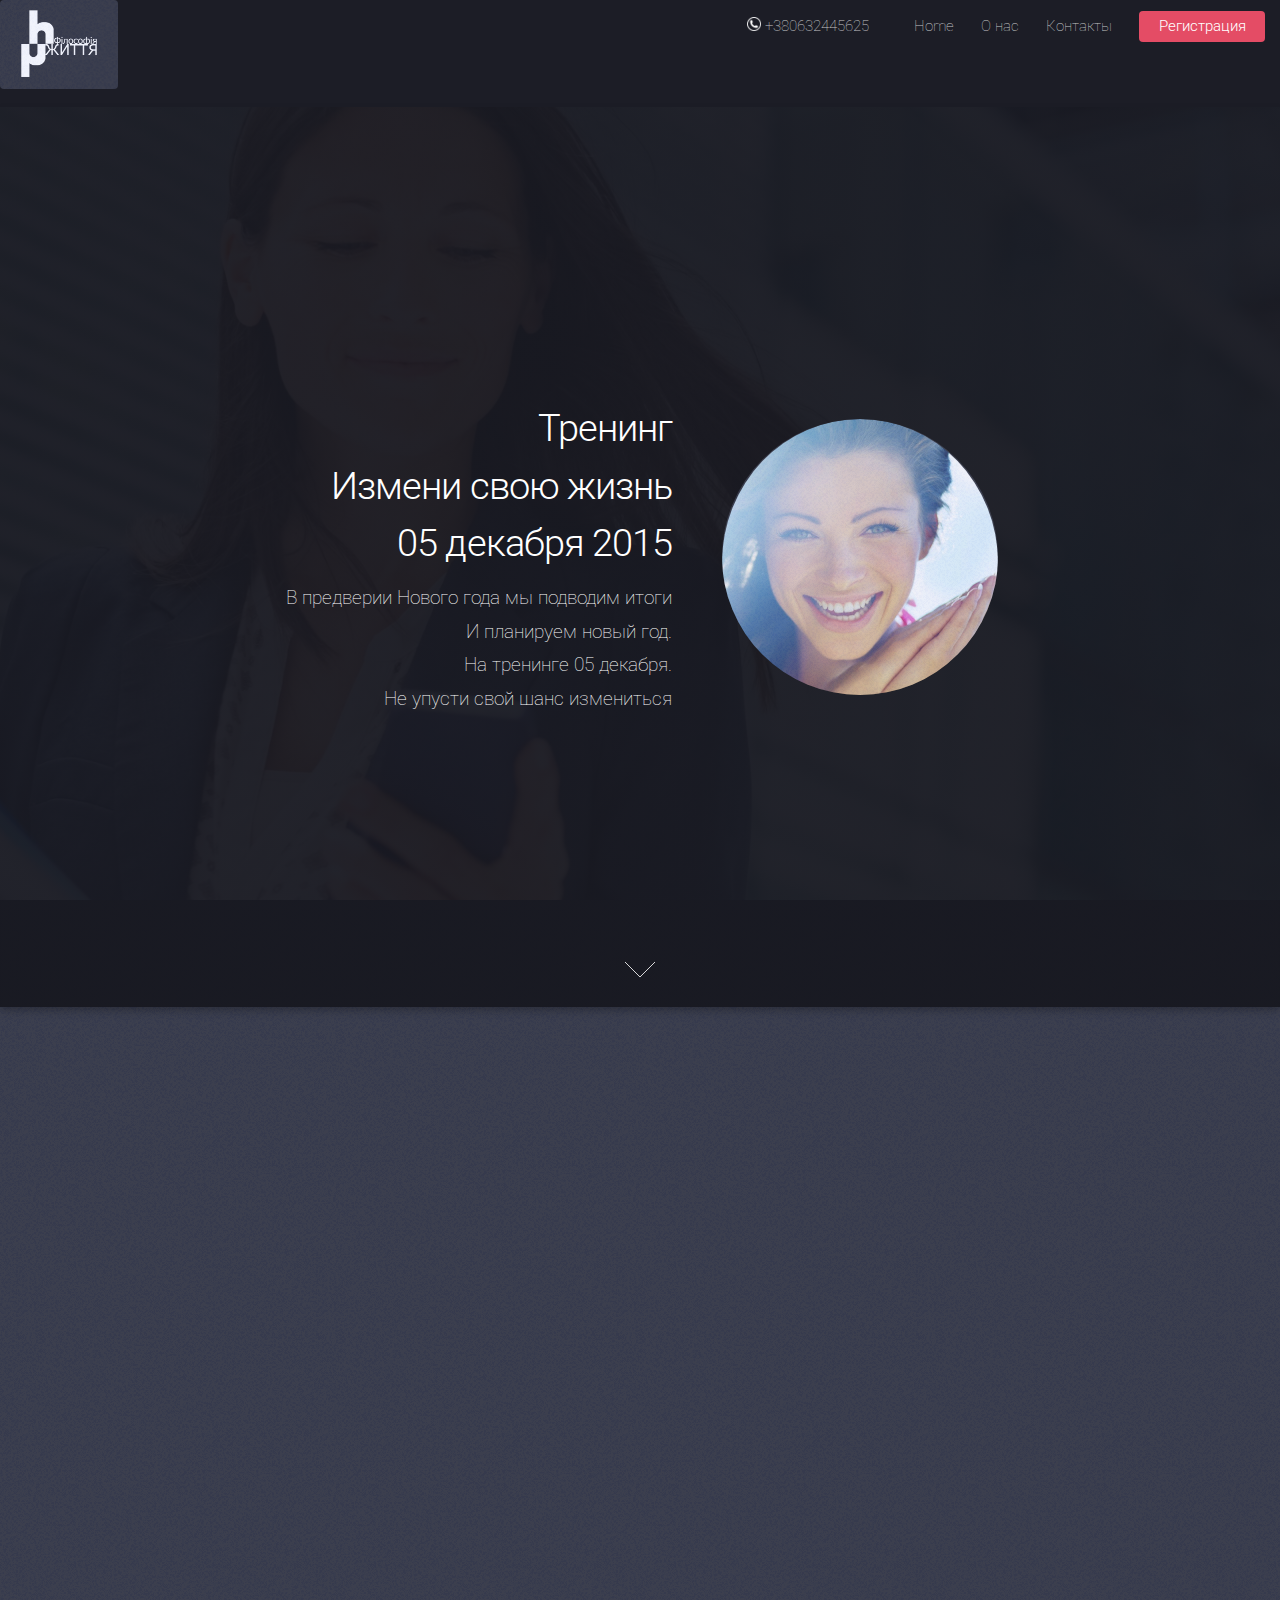
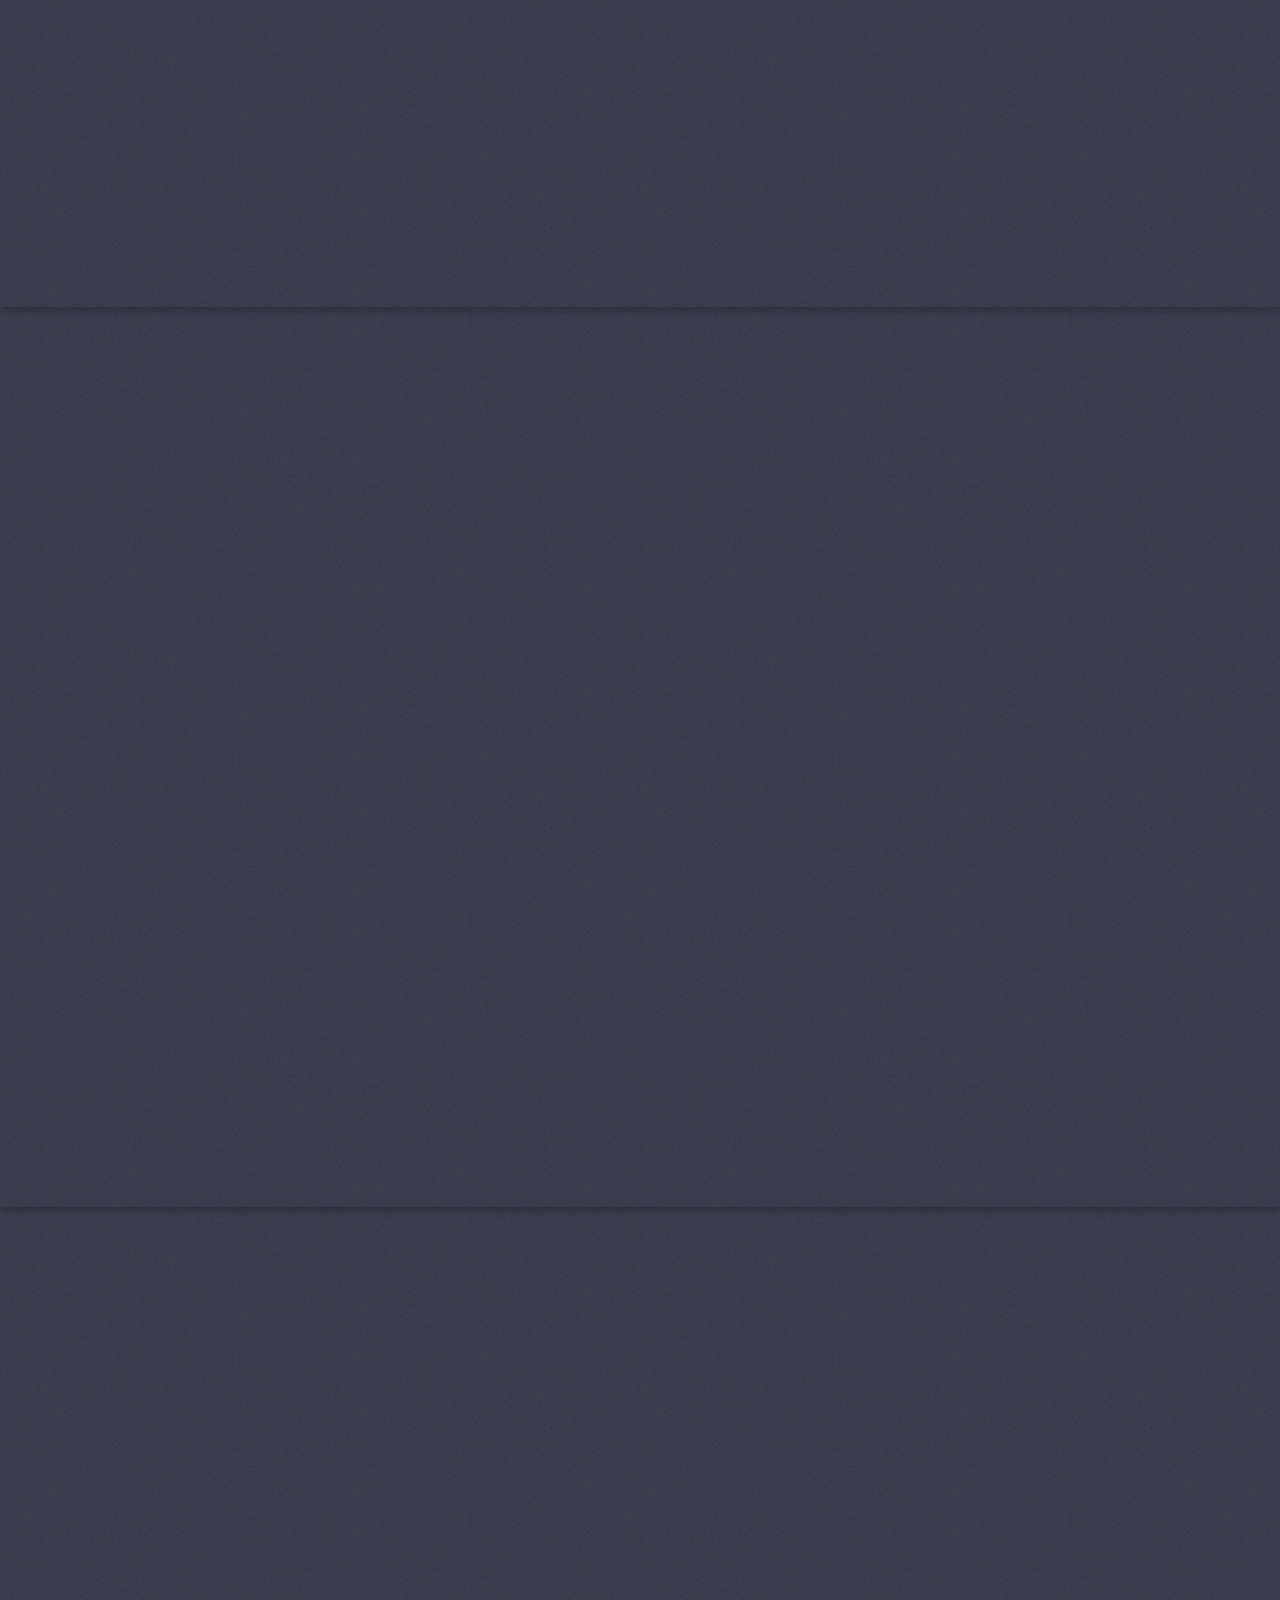
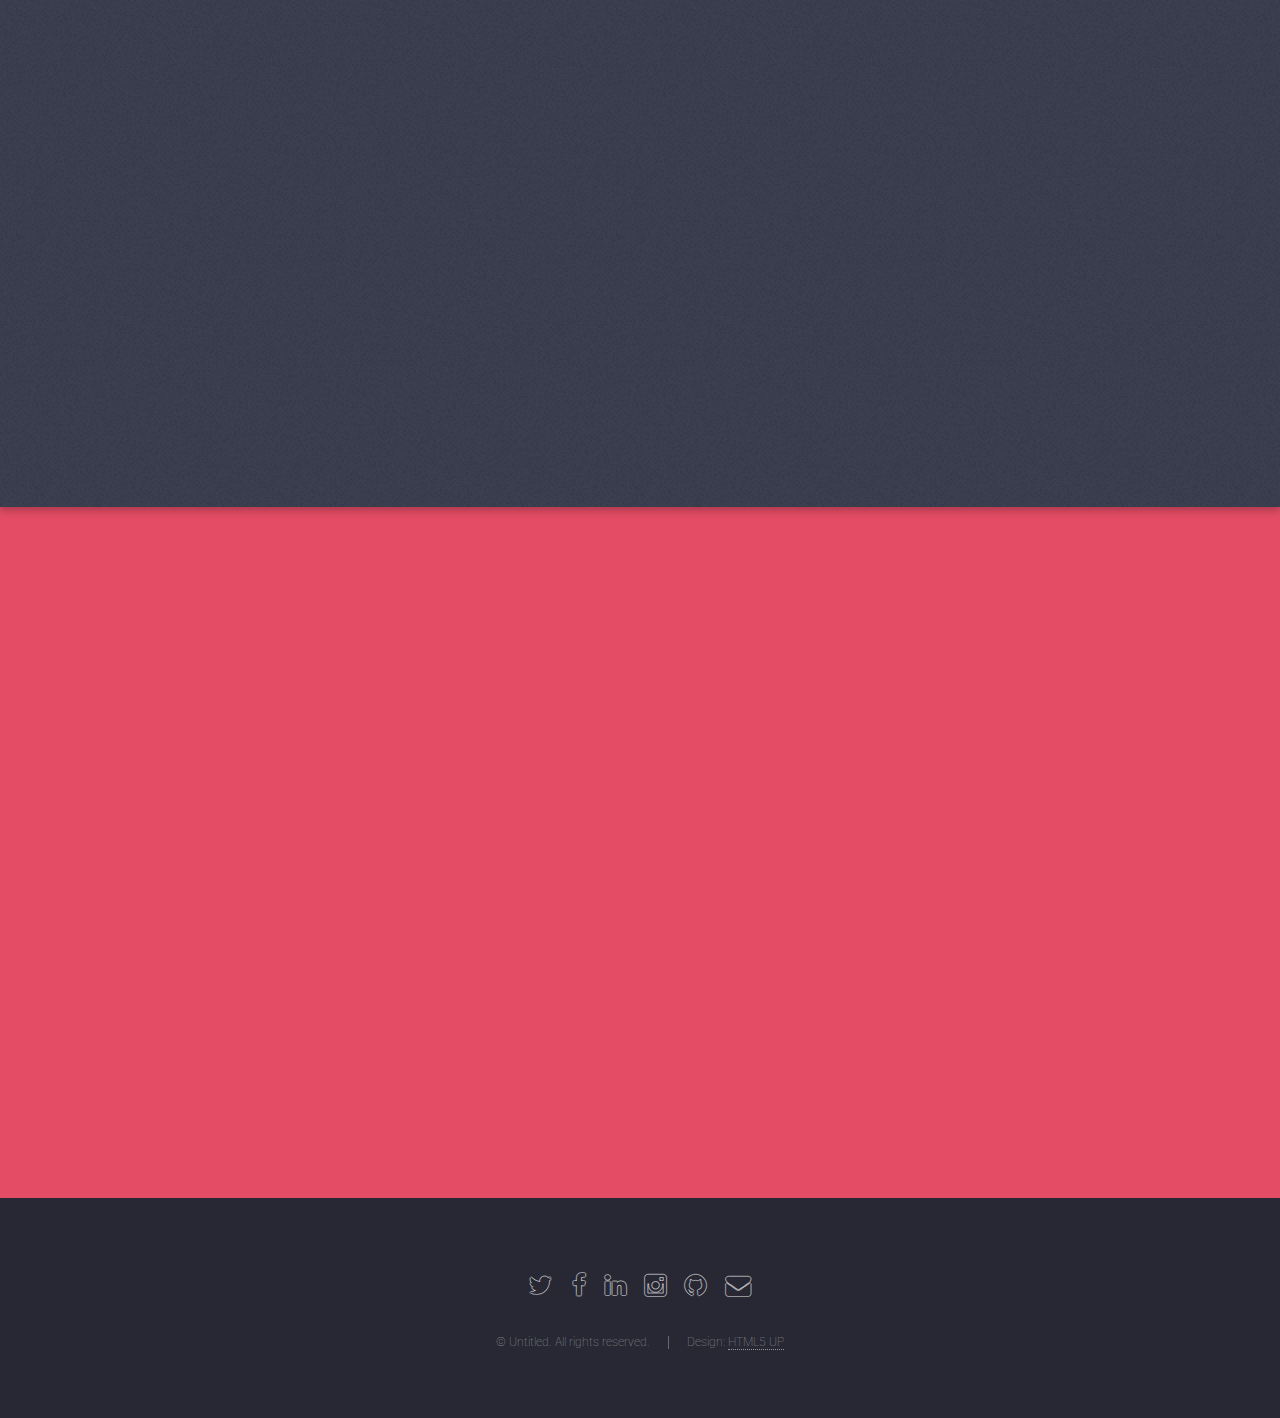
==== commit ad81c735: "changes buttons to simple links" ====
--- a/index.html
+++ b/index.html
@@ -21,16 +21,15 @@
 			<!-- Header -->
 				<header id="header">
 				<div class="content">
-					<h1 id="logo">
-                        <a href="index.html"><span class="image"><img src="images/logo.png" alt="" /></span></a>
-                        <div class="telep">
-                            <img src="images/phone32.png">
-                            <span>+380632445625 </span>
-                        </div>
-					</h1>
+
 					</div>
 					<nav id="nav">
 						<ul>
+                            <li><div class="telep">
+                                <img src="images/phone32.png">
+                                <span>+380632445625 </span>
+                            </div>
+                            </li>
 							<li><a href="index.html">Home</a></li>
 							<li><a href="left-sidebar.html">О нас</a></li>
 							
@@ -38,7 +37,12 @@
 							<li><a href="#five" class="button special">Регистрация</a></li>
 						</ul>
 					</nav>
+
 				</header>
+            <h1 id="logo">
+                <a href="index.html"><span class="image"><img src="images/logo.png" alt="" /></span></a>
+
+            </h1>
 
 			<!-- Banner -->
 				<section id="banner">
@@ -138,7 +142,7 @@
 							<h2>Для записи на тренинг заполните форму ниже:</h2>
 							<p>Стоимость тренинга до 20 ноября составляет 290 грн,<br /> после 20 ноября 350 грн,<br /> в день тренинга 500 грн</p>
 						</header>
-						<form class="container 50%" action="http://formspree.io/kyiv.ph@gmail.com" target="_blank" method="POST">
+						<form class="container 50%" action="http://formspree.io/ky1v.ph@gmail.com" target="_blank" method="POST">
 
 								<div class ="option_radio">
 									<input type="radio"  name="pay_type" id = "350UAH" class="rb_pay" value="yearly bird" style="float:none;display: inline-block;margin-right: 0;">оплата 350 грн
--- a/assets/css/main.css
+++ b/assets/css/main.css
@@ -4035,12 +4035,14 @@
 .option_radio{
 	clear:both;
 }
+/*
 .telep{
 
     float: right;
     margin-right: 58%;
 
 }
+*/
 .telep img{
 
     width: 10%;
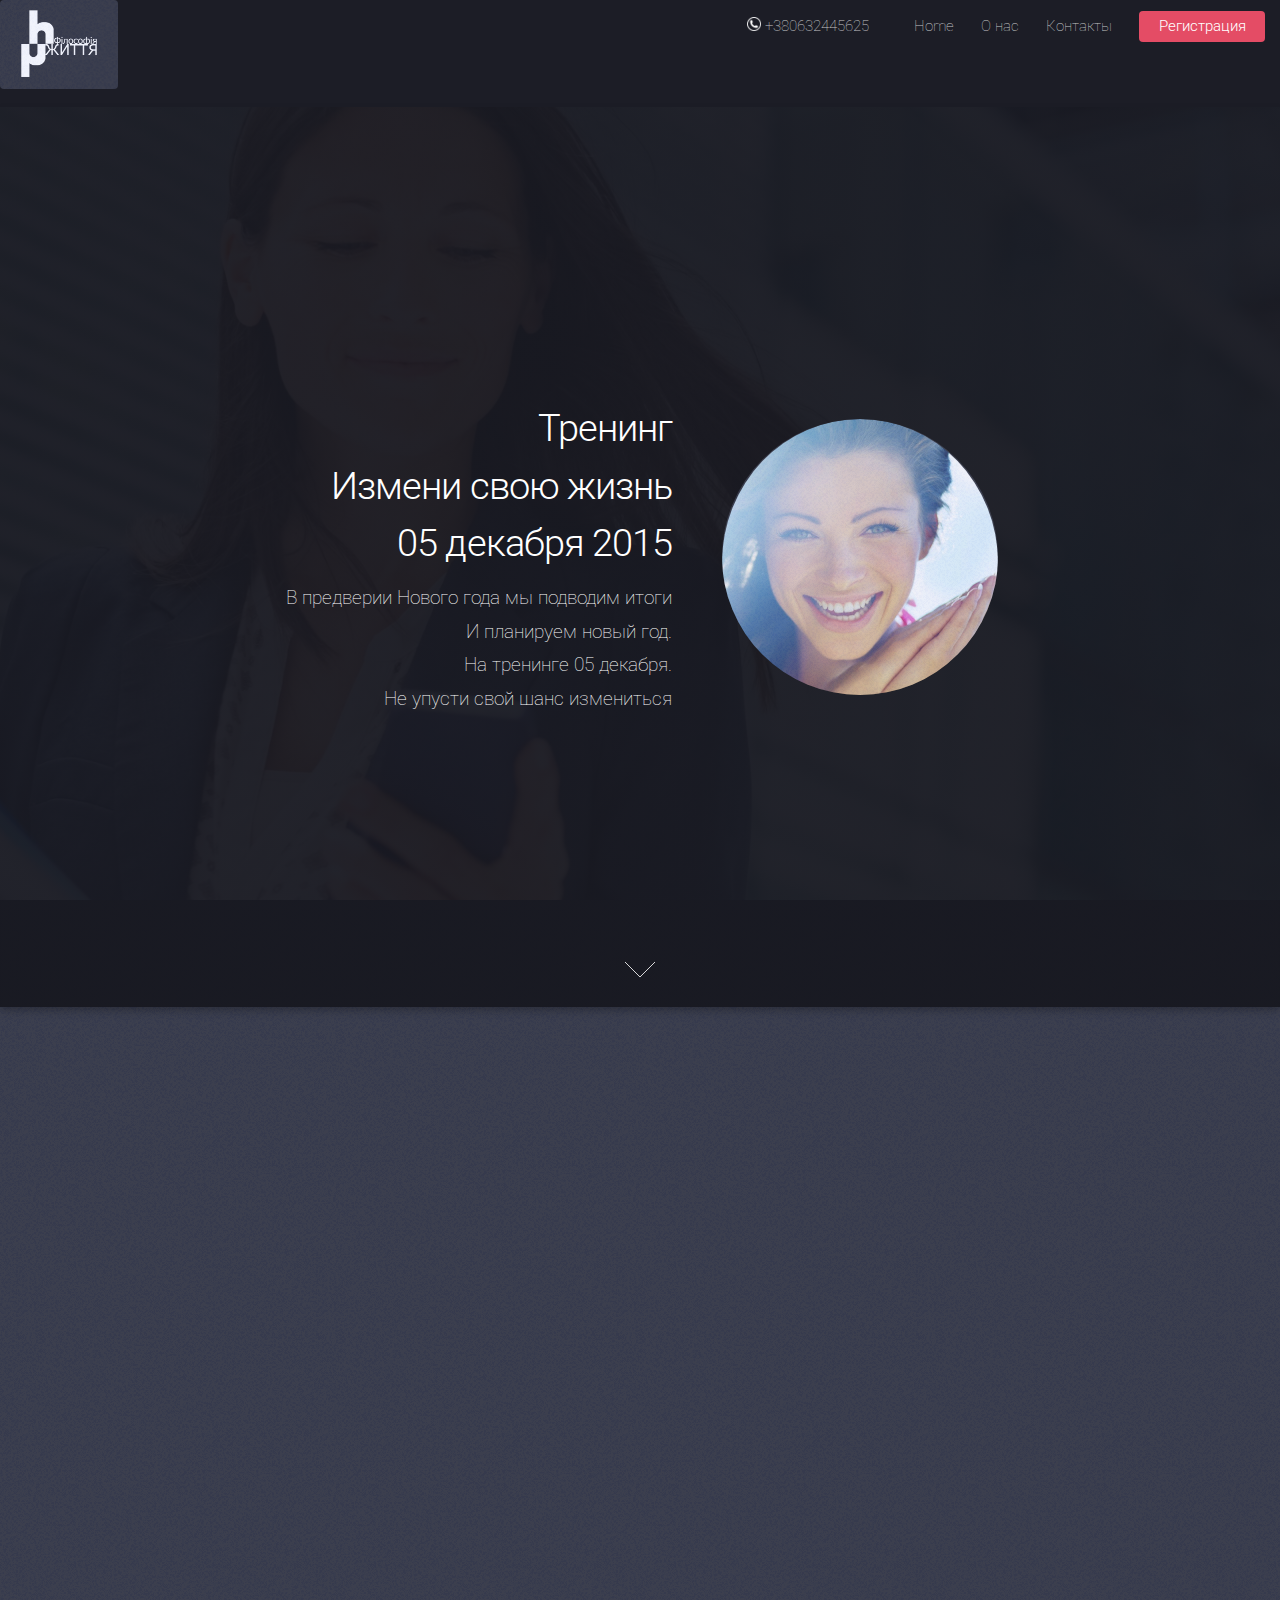
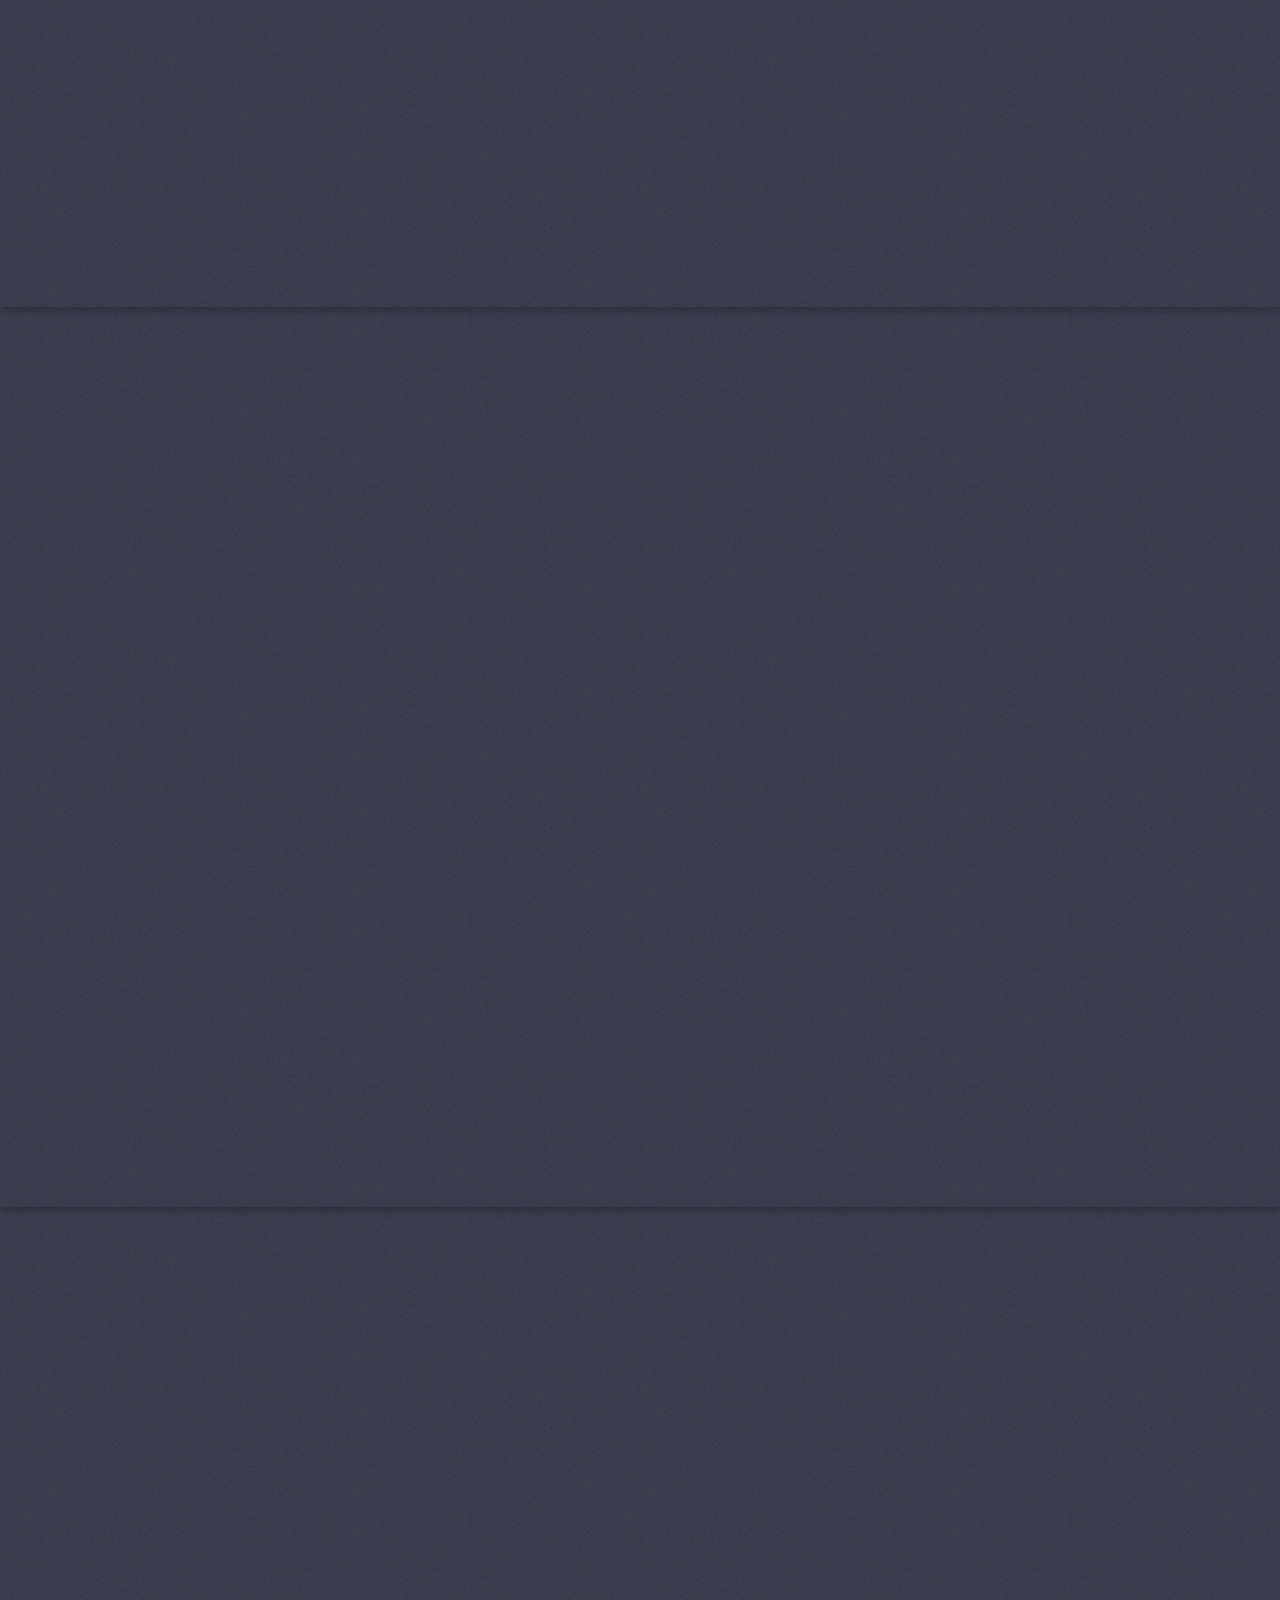
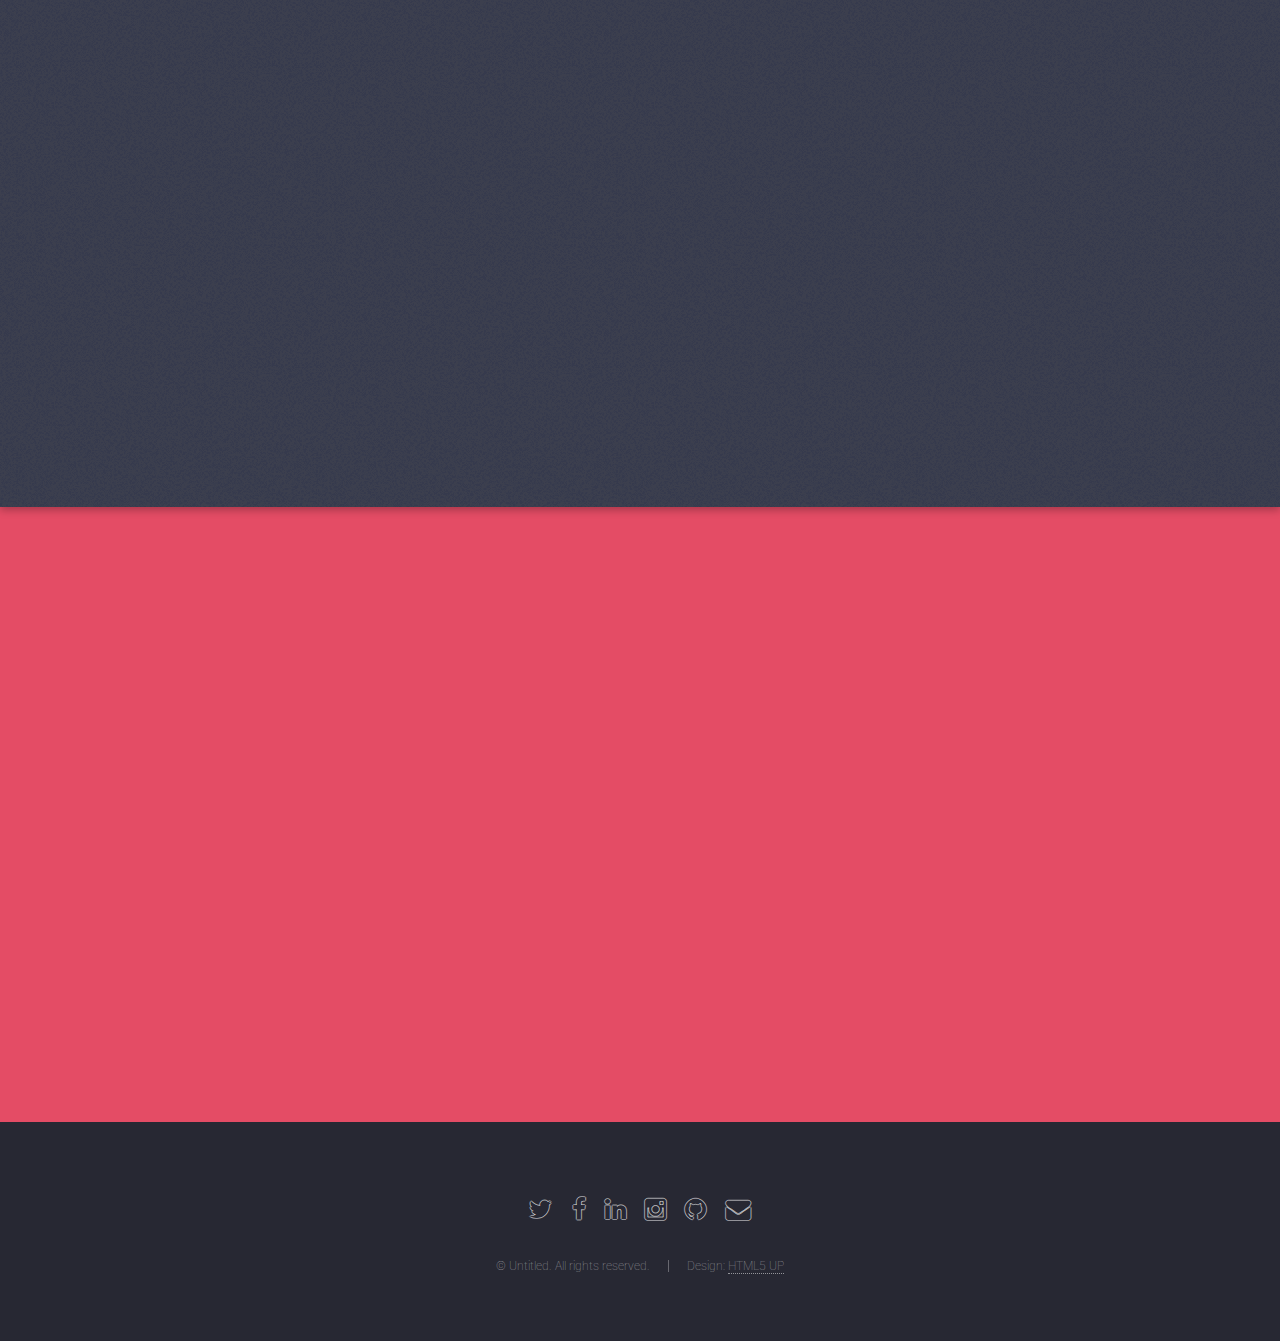
==== commit 75e0af1e: "change thanks to form and mail request did by AJAX" ====
--- a/index.html
+++ b/index.html
@@ -142,7 +142,12 @@
 							<h2>Для записи на тренинг заполните форму ниже:</h2>
 							<p>Стоимость тренинга до 20 ноября составляет 290 грн,<br /> после 20 ноября 350 грн,<br /> в день тренинга 500 грн</p>
 						</header>
-						<form class="container 50%" action="http://formspree.io/ky1v.ph@gmail.com" target="_blank" method="POST">
+                        <div class="Thnx">
+                            <img src="images/thanks.JPG" alt="tnx"/>
+                            <button class="Form_close">Close</button>
+                        </div>
+
+                        <form class="container 50%" >
 
 								<div class ="option_radio">
 									<input type="radio"  name="pay_type" id = "350UAH" class="rb_pay" value="yearly bird" style="float:none;display: inline-block;margin-right: 0;">оплата 350 грн
@@ -160,16 +165,18 @@
 							</div>
 						</form>
 					</div>
-                    <form method="POST" action="https://www.liqpay.com/api/checkout" class="liquid_form"
-                          accept-charset="utf-8" target="_blank">
-                        <input type="hidden" name="data"  value="=="/>
-                        <input type="hidden" name="signature"  value="="/>
-                        <input type="submit" name="LiquidCall">
-                    </form>
-
-				</section>
-
-			<!-- Footer -->
+
+                    <!--
+                        <form method="POST" action="https://www.liqpay.com/api/checkout" class="liquid_form"
+                              accept-charset="utf-8" target="_blank">
+                            <input type="hidden" name="data"  value="=="/>
+                            <input type="hidden" name="signature"  value="="/>
+                            <input type="submit" name="LiquidCall">
+                        </form>
+                     -->
+                    </section>
+
+                <!-- Footer -->
 				<footer id="footer">
 					<ul class="icons">
 						<li><a href="#" class="icon alt fa-twitter"><span class="label">Twitter</span></a></li>
@@ -196,5 +203,6 @@
 			<!--[if lte IE 8]><script src="assets/js/ie/respond.min.js"></script><![endif]-->
 			<script src="assets/js/main.js"></script>
 
+
 	</body>
 </html>--- a/assets/css/main.css
+++ b/assets/css/main.css
@@ -4049,4 +4049,25 @@
 }
 .liquid_form{
     visibility: hidden;
-}+}
+.Thnx{
+
+    height: 100%;
+    position: absolute;
+    display: none;
+
+}
+.Thnx button{
+    background-color: #ffffff;
+    color: #e44c65 !important;
+    width: 25%;
+    height: 30px;
+    font-size: 1.2em;
+    display: block;
+    margin-left: auto;
+    margin-right: auto;
+}
+.Thnx button:hover{
+    background-color: #e44c65;
+    color:#ffffff !important;
+}
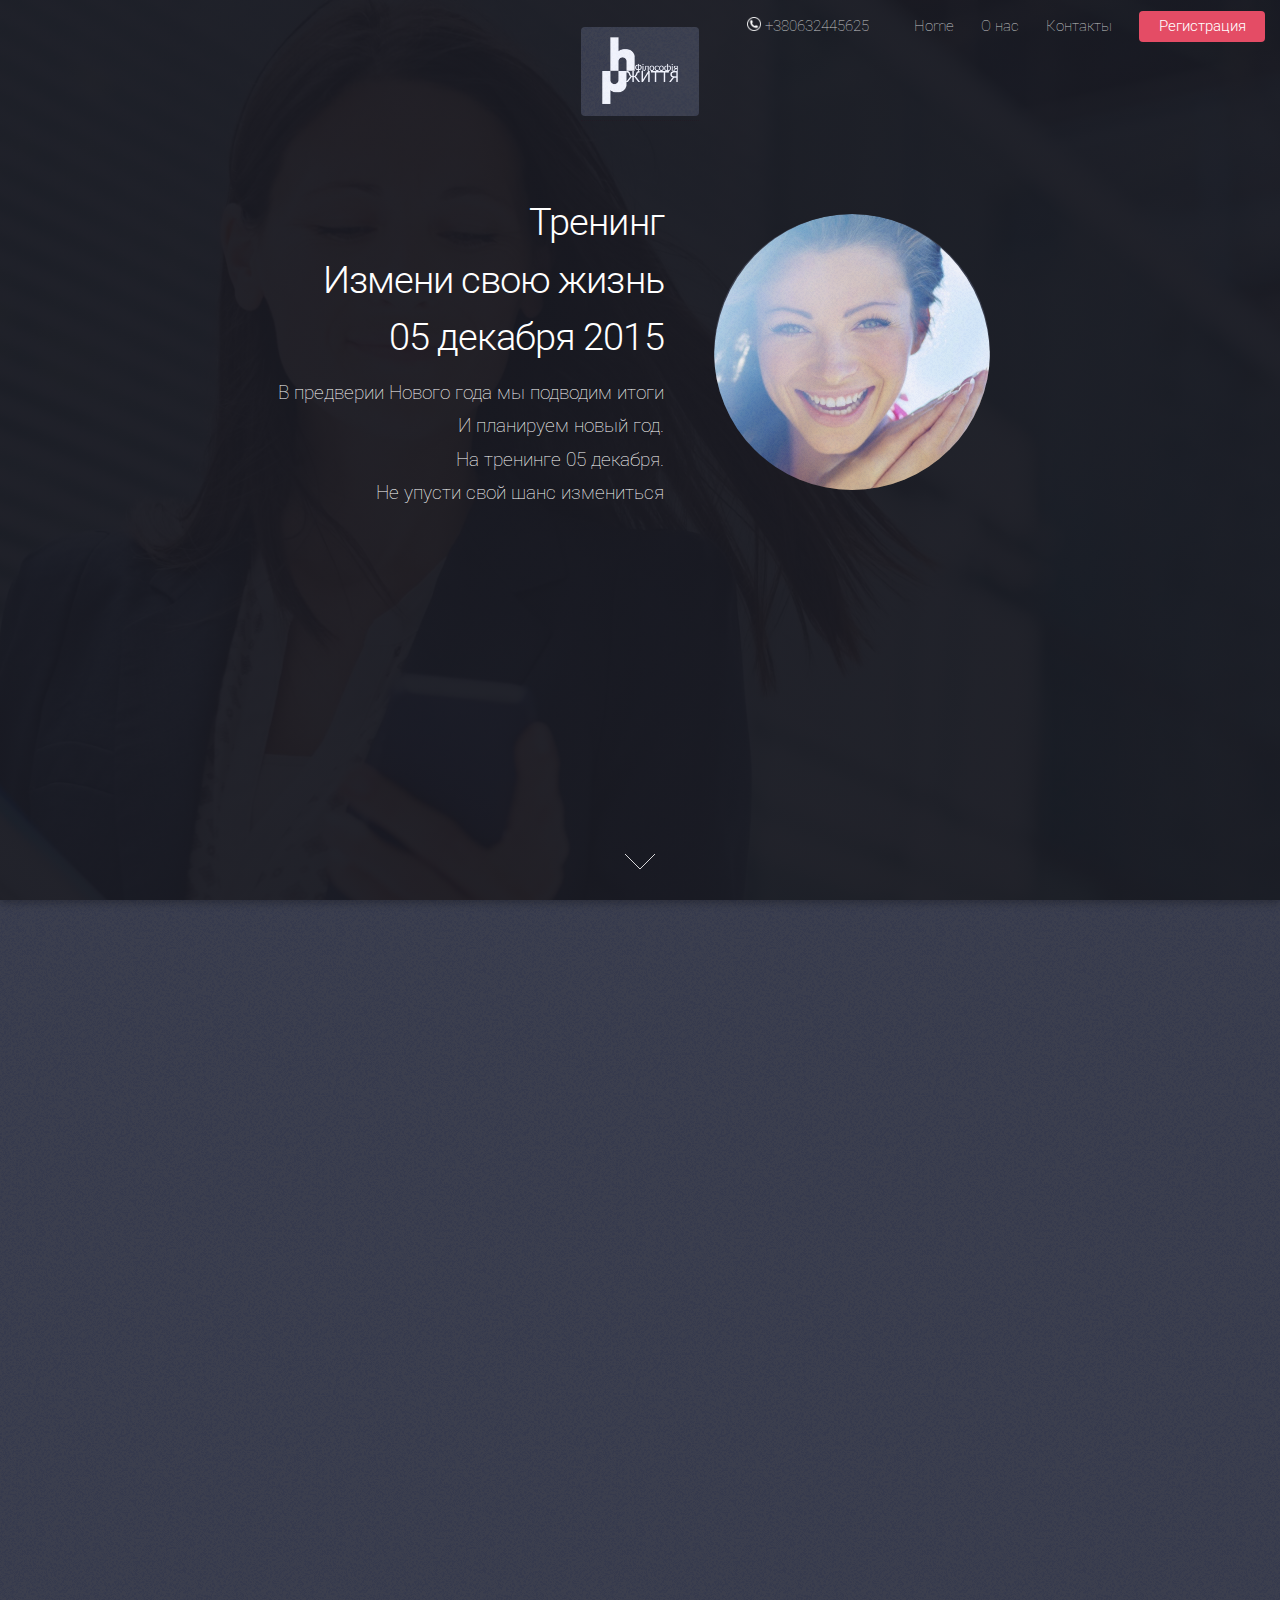
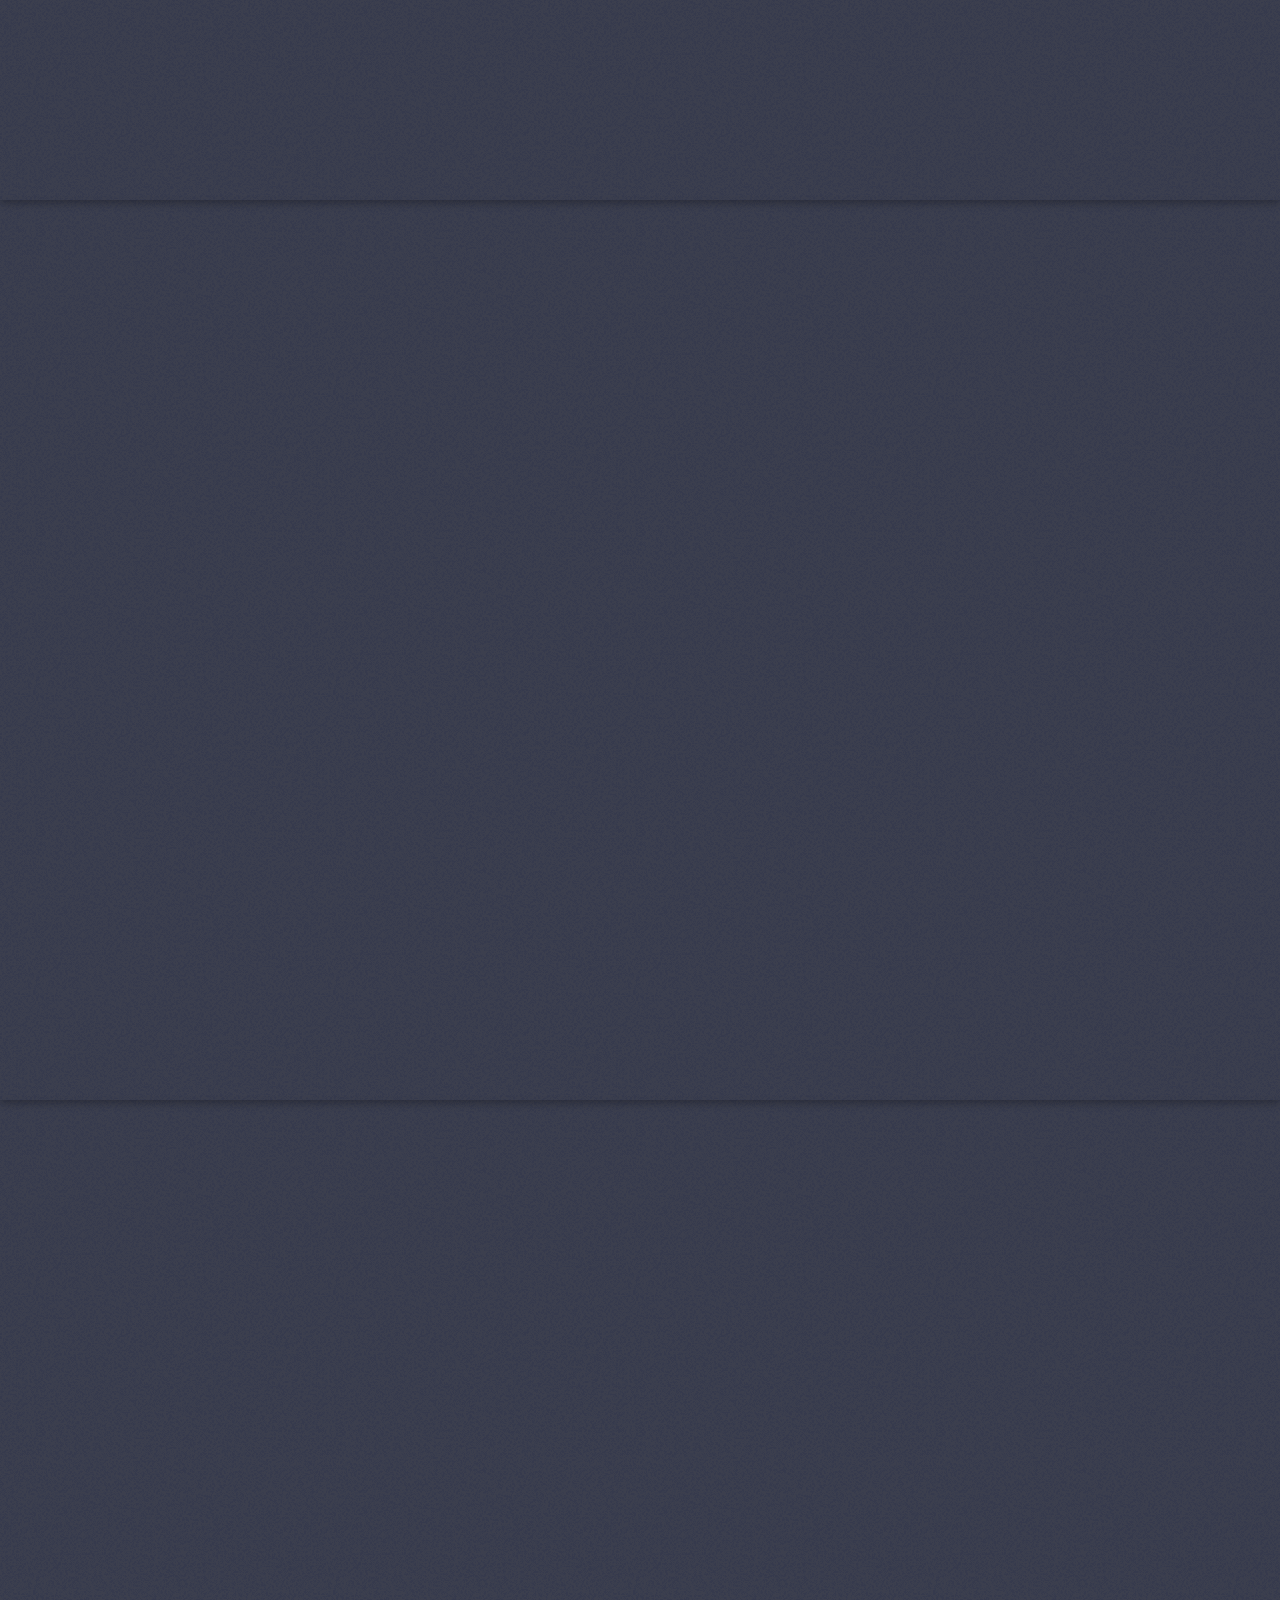
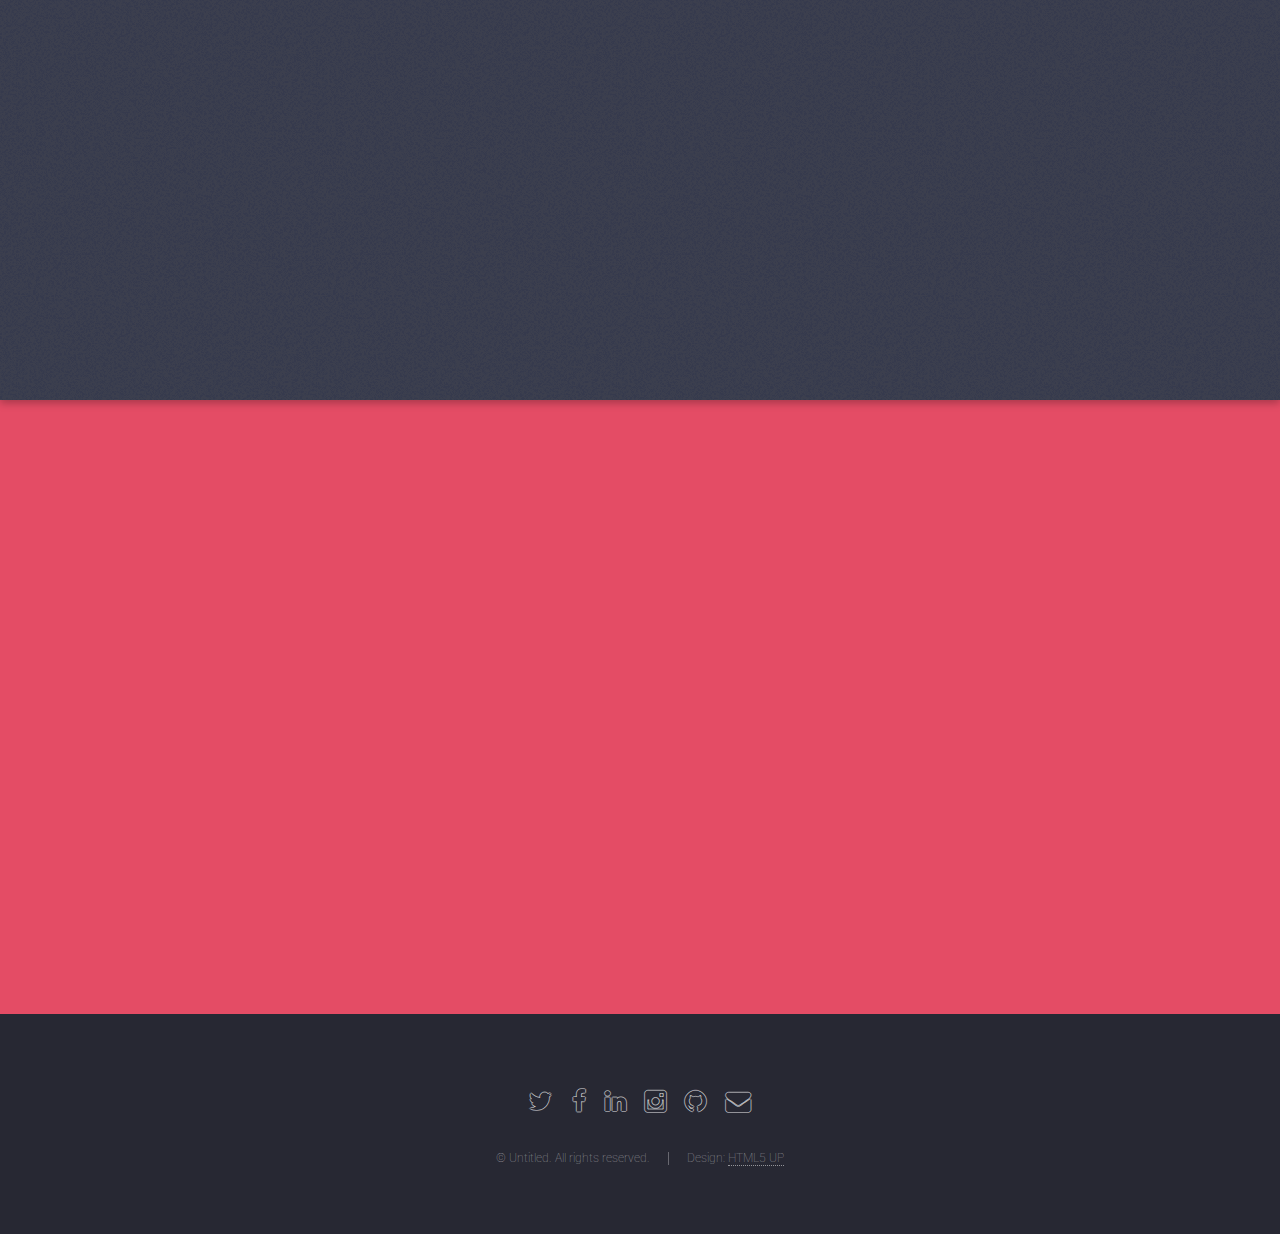
==== commit efe45ac5: "Uproved" ====
--- a/index.html
+++ b/index.html
@@ -24,6 +24,7 @@
 
 					</div>
 					<nav id="nav">
+
 						<ul>
                             <li><div class="telep">
                                 <img src="images/phone32.png">
@@ -39,13 +40,14 @@
 					</nav>
 
 				</header>
-            <h1 id="logo">
-                <a href="index.html"><span class="image"><img src="images/logo.png" alt="" /></span></a>
-
-            </h1>
+
 
 			<!-- Banner -->
 				<section id="banner">
+                    <div class="logo">
+                        <a href="index.html"><span class="image"><img src="images/logo.png" alt="" /></span></a>
+
+                    </div>
 					<div class="content">
 						<header>
 							<h2>  Тренинг<br /> Измени свою жизнь<br /> 05 декабря 2015 </h2>
--- a/assets/css/main.css
+++ b/assets/css/main.css
@@ -2459,6 +2459,7 @@
 		display: inline-block;
 		position: relative;
 		overflow: hidden;
+        z-index: 99;
 		width: 9.25%;
 	}
 
@@ -4043,6 +4044,7 @@
 
 }
 */
+
 .telep img{
 
     width: 10%;
@@ -4071,3 +4073,6 @@
     background-color: #e44c65;
     color:#ffffff !important;
 }
+#banner:before{
+    height: 0vh;
+}